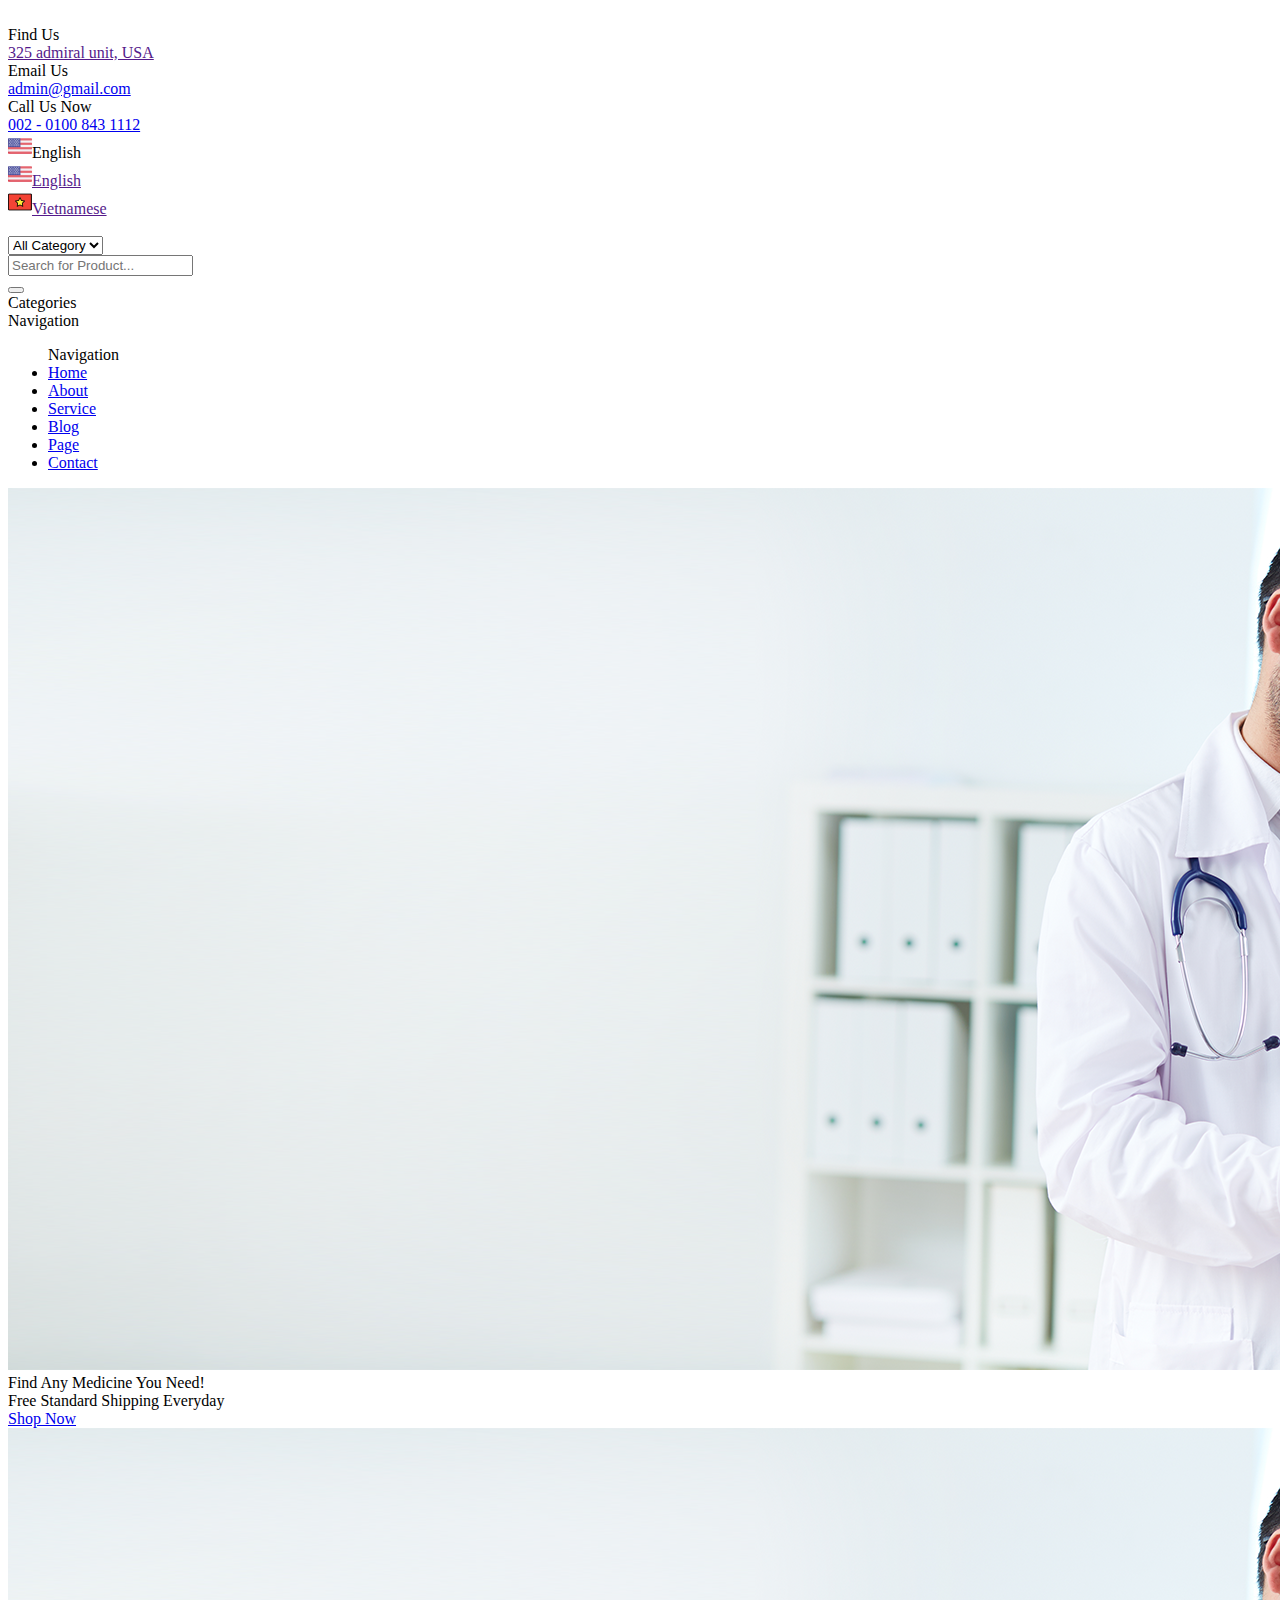
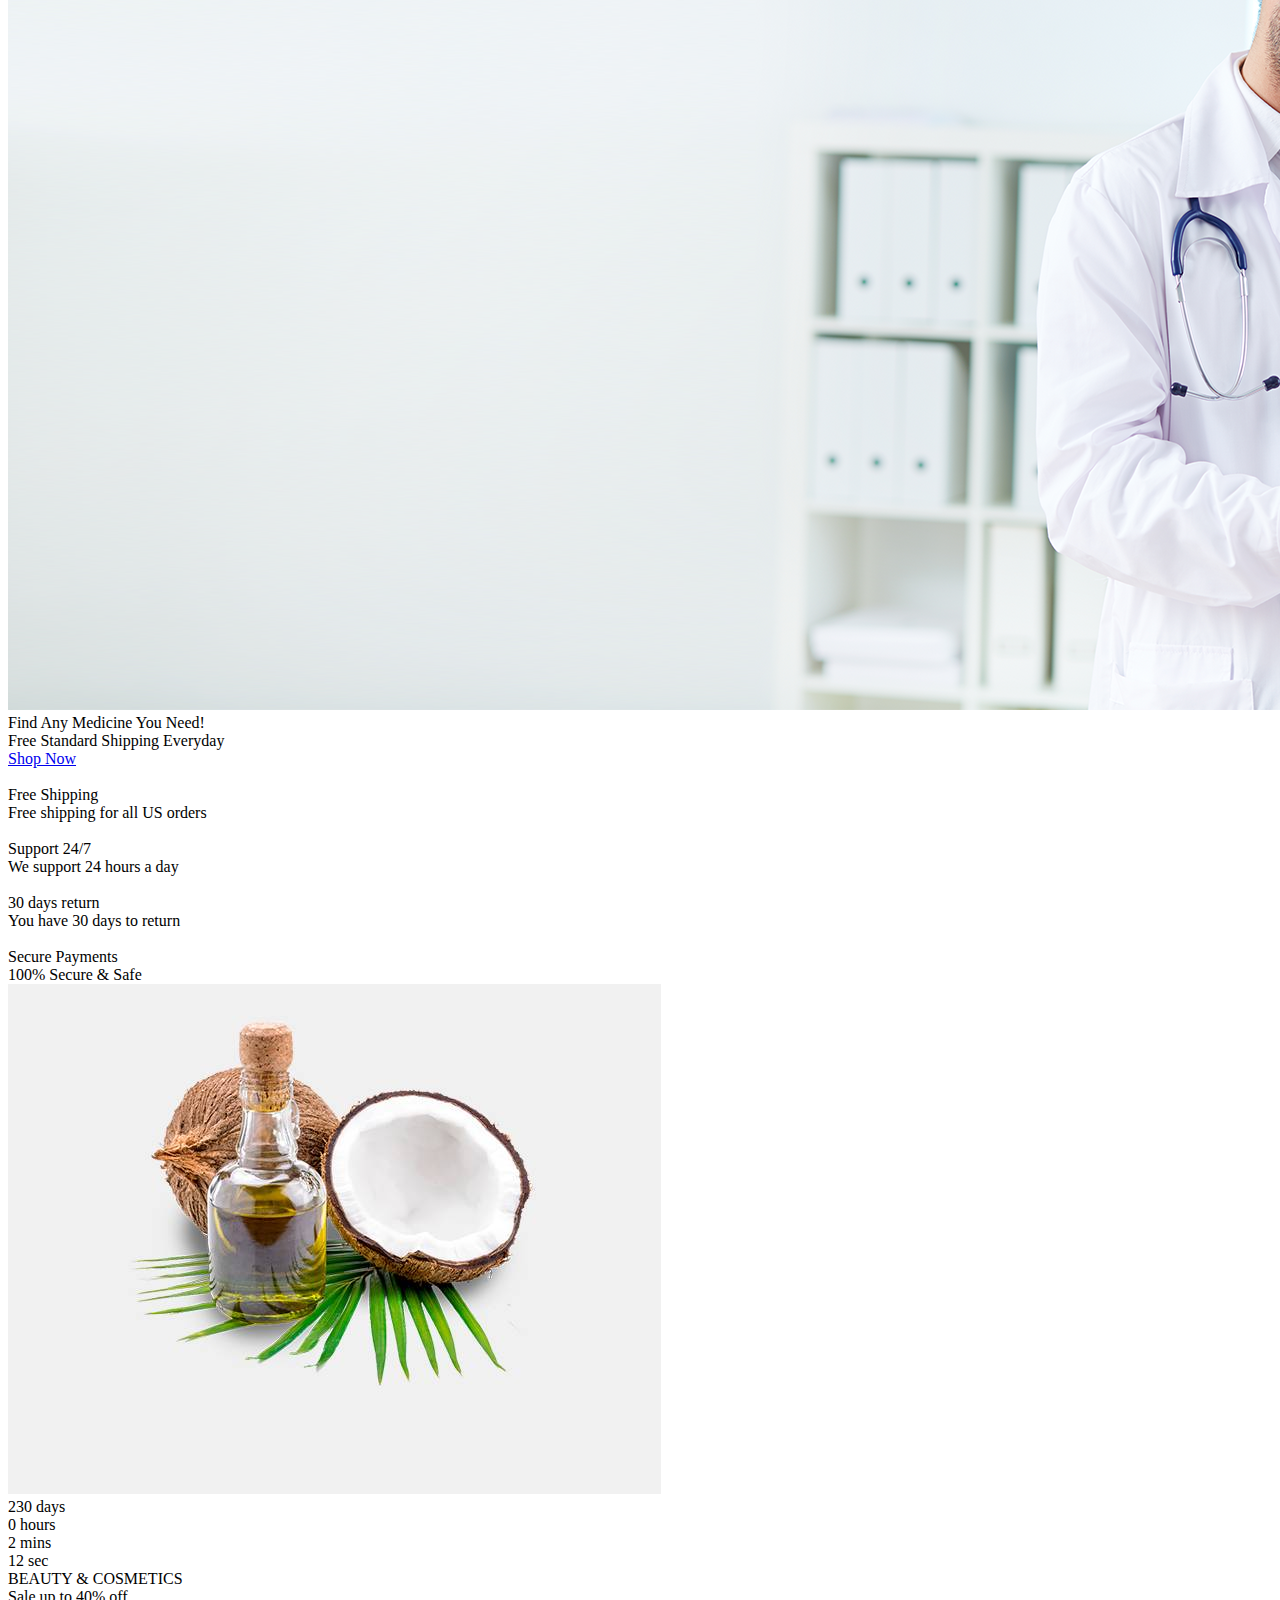
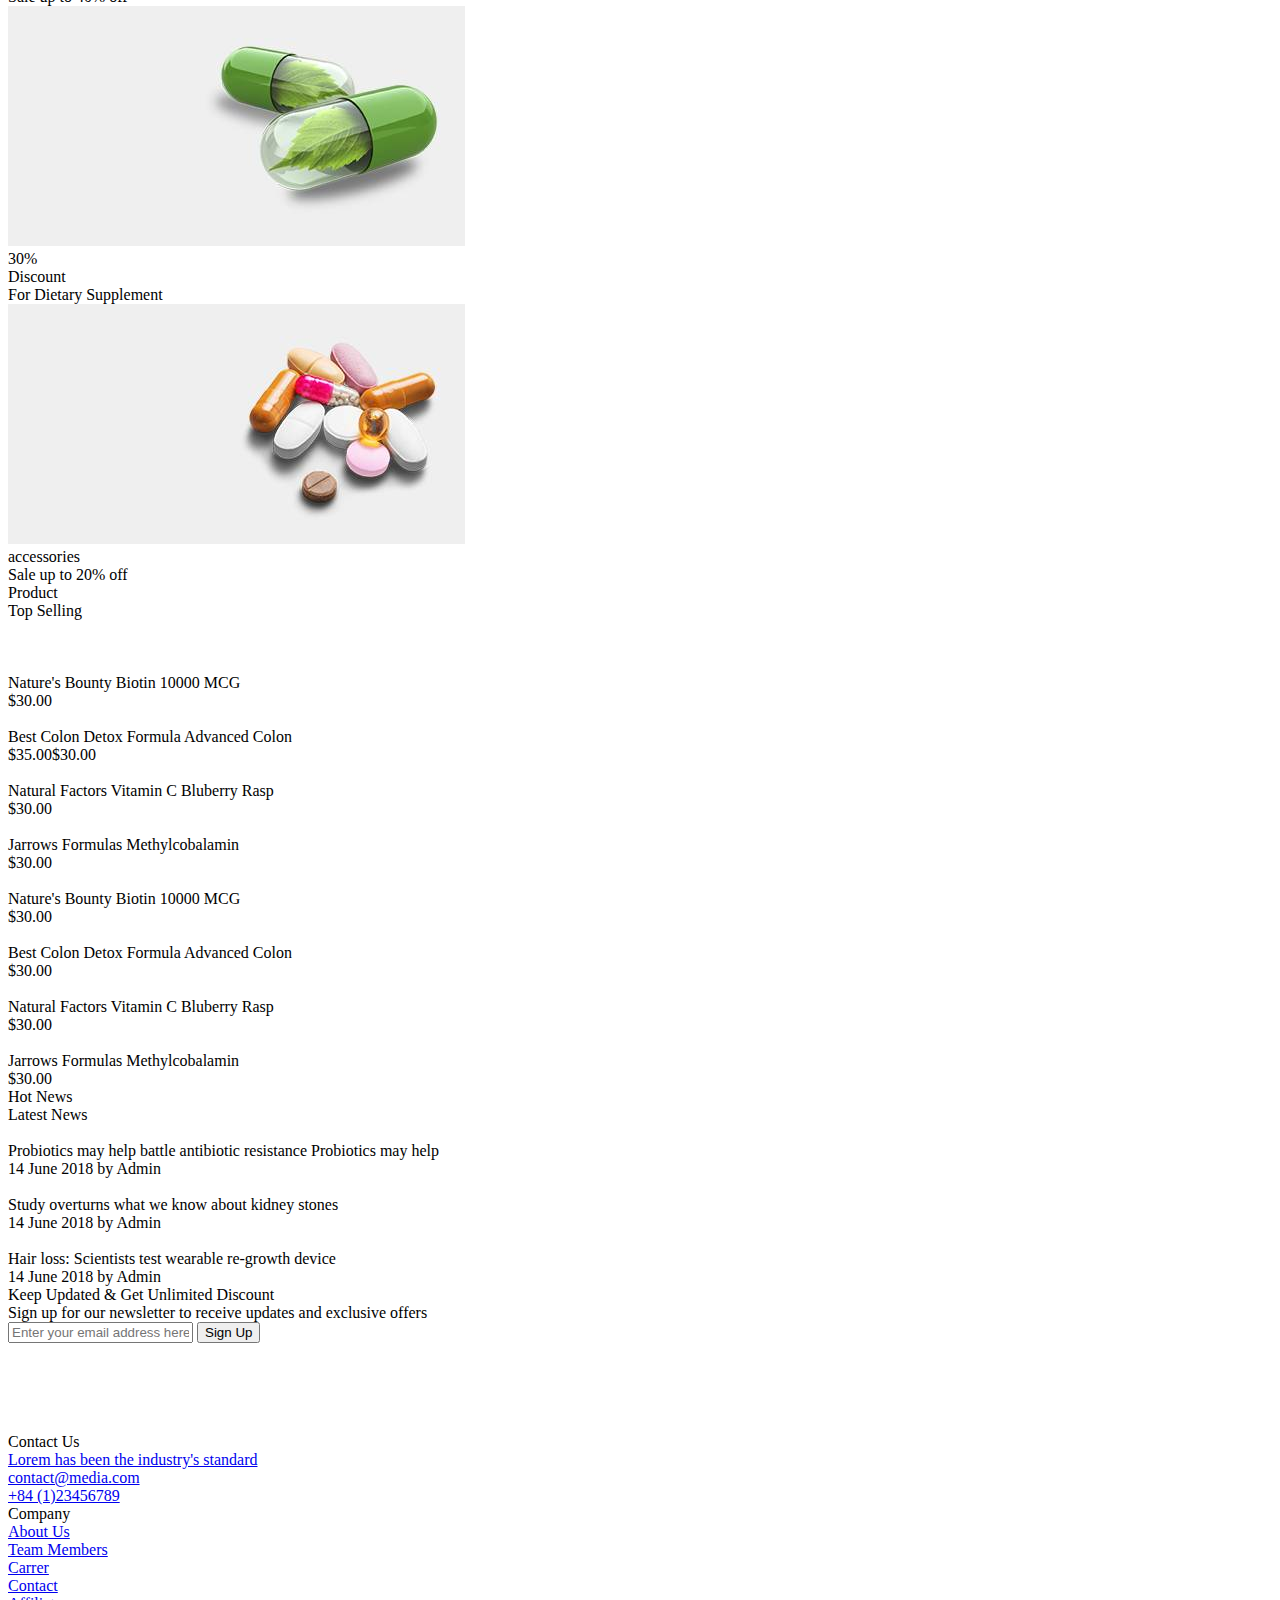
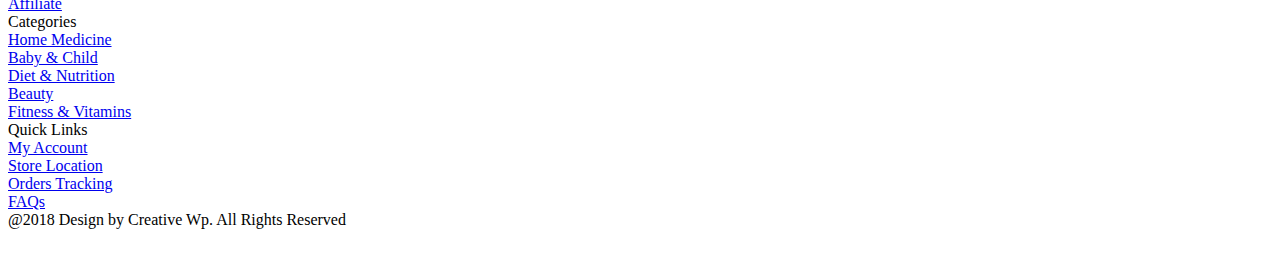
==== đề 2/index.html @ 0636efa0 "add file đề 2" ====
<!DOCTYPE html>
<html lang="en">
<head>
    <meta charset="UTF-8">
    <meta http-equiv="X-UA-Compatible" content="IE=edge">
    <meta name="viewport" content="width=device-width, initial-scale=1.0">
    <title>Đề 2</title>
    <!-- Link CSS -->
    <link rel="stylesheet" href="/css/fontawesome.min.css">
    <link rel="stylesheet" href="/css/slick.css">
    <link rel="stylesheet" href="/css/slick-theme.css">
    <link rel="stylesheet" href="/css/style.css">
    <!-- Link JS -->
    <script src="/js/jquery-3.6.0.min.js"></script>
    <script src="/js/slick.min.js"></script>
    <script src="/js/script.js"></script>
</head>
<body>
    <div class="cover">
        
    </div>
    <div class="wrapper">
        <!-- Header -->
        <header class="header">
            <!-- Logo Mobile -->
            <section class="logo-mobile"><img src="/img/logo.png" alt=""></section>
            <!-- End Logo Mobile -->
            <!-- Header Top -->
            <div class="header-top">
                <div class="container">
                    <div class="header-top-inner">
                        <div class="web-info">
                            <!-- Web Info Button 1 -->
                            <div class="web-info-button">
                                <div class="info-icon"><i class="fa-solid fa-location-dot"></i></div>
                                <div class="info-content">
                                    <div class="title">Find Us</div>
                                    <div class="description"><a href="">325 admiral unit, USA</a></div>
                                </div>
                            </div>
                            <!-- End Web Info Button 1 -->
                            <!-- Web Info Button 2 -->
                            <div class="web-info-button">
                                <div class="info-icon"><i class="fa-solid fa-envelope"></i></div>
                                <div class="info-content">
                                    <div class="title">Email Us</div>
                                    <div class="description"><a href="mailto:admin@gmail.com">admin@gmail.com</a></div>
                                </div>
                            </div>
                            <!-- End Web Info Button 2 -->
                            <!-- Web Info Button 3 -->
                            <div class="web-info-button">
                                <div class="info-icon"><i class="fa-solid fa-phone"></i></div>
                                <div class="info-content">
                                    <div class="title">Call Us Now</div>
                                    <div class="description"><a href="tel:002 - 0100 843 1112">002 - 0100 843 1112</a></div>
                                </div>
                            </div>
                            <!-- End Web Info Button 3 -->
                        </div>
                        <div class="sl-language">
                            <div class="dropdown">
                                <div class="dropdown-btn"><img src="img/us.png" alt="">English</div>
                                <div class="dropdown-content">
                                    <div class="dropdown-option"><img src="img/us.png" alt=""><a href="">English</a></div>
                                    <div class="dropdown-option"><img src="img/vietnam.png" alt=""><a href="">Vietnamese</a></div>
                                </div>
                            </div>
                        </div>
                    </div>
                </div>
            </div>
            <!-- End Header Top -->
            <!-- Header Bottom -->
             <div class="header-bottom">
                <div class="container">
                    <div class="header-bottom-inner">
                        <div class="logo">
                            <img src="/img/logo.png" alt="">
                        </div>
                        <div class="form-control">
                            <div class="search">
                                <form action="" method="post">
                                    <div class="search-s1">
                                        <select name="" id="">
                                            <option value="1">All Category</option>
                                        </select>
                                    </div>
                                    <div class="search-input">
                                        <input type="text" name="" id="" placeholder="Search for Product...">
                                    </div>
                                    <div class="search-button">
                                        <button type="submit"><i class="fas fa-search"></i></button>
                                    </div>
                                </form>
                            </div>
                            <div class="control-item setting"><i class="fas fa-cog"></i></div>
                            <div class="control-item cart" data="2"><i class="fas fa-shopping-bag"></i></div>
                        </div>
                    </div>
                </div>
            </div>
            <!-- End Header Bottom -->
        </header>
        <!-- End Header -->
        <!-- Menu -->
        <div class="menu-bar" id="menu">
            <div class="container">
                <div class="menu-bar-inner">
                    <div class="menu-category"><i class="fas fa-bars"></i>Categories</div>
                    <!-- Navigation -->
                    <nav>
                        <div class="nav-icon">Navigation<i class="fas fa-bars"></i></div>
                        <ul class="navbar">
                            <div class="nav-title">Navigation</div>
                            <li class="nav-item"><a href="#">Home</a></li>
                            <li class="nav-item"><a href="#">About</a></li>
                            <li class="nav-item"><a href="#">Service</a></li>
                            <li class="nav-item"><a href="#">Blog</a></li>
                            <li class="nav-item"><a href="#">Page</a></li>
                            <li class="nav-item"><a href="#">Contact</a></li>
                        </ul>
                    </nav>
                    <!-- End Navigation -->
                </div>
            </div>
        </div>
        <!-- End Menu -->
        <!-- Main Content -->
        <div class="main-content">
            <!-- Slider -->
            <div class="slider">
                <!-- Slider 1 -->
                <div class="slider-item">
                    <img src="img/slider 1.jpeg" alt="">
                    <div class="slider-content container">
                        <div class="row">
                            <div class="slider-content-inner">
                                <div class="slide-title active">Find Any <span>Medicine</span> You Need!</div>
                                <div class="slide-summary active">Free Standard Shipping Everyday</div>
                                <a href="#" class="slide-btn active">Shop Now</a>
                            </div>
                        </div>
                    </div>
                </div>
                <!-- End Slider 1 -->
                <!-- Slider 2 -->
                <div class="slider-item">
                    <img src="img/slider 1.jpeg" alt="">
                    <div class="slider-content container">
                        <div class="row">
                            <div class="slider-content-inner">
                                <div class="slide-title">Find Any <span>Medicine</span> You Need!</div>
                                <div class="slide-summary">Free Standard Shipping Everyday</div>
                                <a href="#" class="slide-btn">Shop Now</a>
                            </div>
                        </div>
                    </div>
                </div>
                <!-- End Slider 2 -->
            </div>
            <!-- End Slider -->
            <!-- Breadcrumbs -->
            <div class="breadcrumbs">

            </div>
            <!-- End Breadcrumbs -->
            <div class="columns">
                <!-- Left Sidebar -->
                <aside class="left-sidebar">

                </aside>
                <!-- End Left Sidebar -->
                <!-- Page Main -->
                <div class="page-main">
                    <!-- Strength -->
                    <div class="strength">
                        <div class="container">
                            <div class="row">
                                <!-- item 1 -->
                                <div class="strength-item">
                                    <div class="item-icon">
                                        <img src="/img/shopping-cart.png" alt="">
                                    </div>
                                    <div class="item-content">
                                        <div class="title">Free Shipping</div>
                                        <div class="detail">Free shipping for all US orders</div>
                                    </div>
                                </div>
                                <!-- End item 1 -->
                                <!-- item 2 -->
                                <div class="strength-item">
                                    <div class="item-icon">
                                        <img src="/img/headphones.png" alt="">
                                    </div>
                                    <div class="item-content">
                                        <div class="title">Support 24/7</div>
                                        <div class="detail">We support 24 hours a day</div>
                                    </div>
                                </div>
                                <!-- End item 2 -->
                                <!-- item 3 -->
                                <div class="strength-item">
                                    <div class="item-icon">
                                        <img src="/img/box.png" alt="">
                                    </div>
                                    <div class="item-content">
                                        <div class="title">30 days return</div>
                                        <div class="detail">You have 30 days to return</div>
                                    </div>
                                </div>
                                <!-- End item 3 -->
                                <!-- item 4 -->
                                <div class="strength-item">
                                    <div class="item-icon">
                                        <img src="/img/credit-card.png" alt="">
                                    </div>
                                    <div class="item-content">
                                        <div class="title">Secure Payments</div>
                                        <div class="detail">100% Secure & Safe</div>
                                    </div>
                                </div>
                                <!-- End item 4 -->
                            </div>
                        </div>
                    </div>
                    <!-- End Strength -->
                    <!-- Banner -->
                    <div class="banner">
                        <div class="container">
                            <div class="row">
                                <div class="banner-left">
                                    <div class="banner-inner">
                                        <img src="img/banner.jpg" alt="">
                                        <div class="banner-left-detail">
                                            <div class="banner-countdown">
                                                <div class="times days"><span>230 </span> days</div>
                                                <div class="times hours"><span>0 </span> hours</div>
                                                <div class="times mins"><span>2 </span> mins</div>
                                                <div class="times secs"><span>12 </span> sec</div>
                                            </div>
                                            <div class="banner-left-content">
                                                <div class="title">BEAUTY & COSMETICS</div>
                                                <div class="summary">Sale up to <span>40%</span> off</div>
                                            </div>
                                        </div>
                                    </div>
                                </div>
                                <div class="banner-right">
                                    <div class="banner-col">
                                        <!-- Banner right 1 -->
                                        <div class="banner-right-item">
                                            <div class="banner-right-item-inner">
                                                <img src="img/banner-top.jpg" alt="">
                                                <div class="banner-right-content content-top">
                                                    <div class="sale-number"><span>30%</span></div>
                                                    <div class="title special">Discount</div>
                                                    <div class="summary">For Dietary Supplement</div>
                                                </div>
                                            </div>
                                        </div>
                                        <!-- End Banner right 1 -->
                                        <!-- Banner right 2 -->
                                        <div class="banner-right-item">
                                            <div class="banner-right-item-inner">
                                                <img src="img/banner-bottom.jpg" alt="">
                                                <div class="banner-right-content content-bottom">
                                                    <div class="title">accessories</div>
                                                    <div class="summary">Sale up to <span>20%</span> off</div>
                                                </div>
                                            </div>
                                        </div>
                                        <!-- End Banner right 1 -->
                                    </div>
                                </div>
                            </div>
                        </div>
                    </div>
                    <!-- End Banner -->
                    <!-- Top Selling -->
                    <div class="top-selling">
                        <div class="container">
                            <!-- Top Selling Header -->
                            <div class="top-selling-header">
                                <!-- Top Selling Text -->
                                <div class="top-selling-header-left">
                                    <div class="top-selling-header-under">Product</div>
                                    <div class="top-selling-header-over">Top Selling</div>
                                </div>
                                <!-- End Top Selling Text -->
                                <!-- Prev/Next Arrows -->
                                <div class="top-selling-header-right">
                                    <div class="arrows left">
                                        <img src="/img/left-arrow.png" alt="">
                                    </div>
                                    <div class="arrows right">
                                        <img src="/img/right-arrow.png" alt="">
                                    </div>
                                </div>
                                <!-- End Prev/Next Arrows -->
                            </div>
                            <!-- End Top Selling Header -->
                            <!-- Top Selling Items -->
                            <div class="row">
                                <div class="top-selling-item">
                                    <img src="/img/product.jpg" alt="">
                                    <div class="top-selling-item-content">
                                        Nature's Bounty Biotin 10000 MCG
                                    </div>
                                    <div class="top-selling-item-price">
                                        $30.00
                                    </div>
                                </div>
                                <div class="top-selling-item">
                                    <img src="/img/product.jpg" alt="">
                                    <div class="top-selling-item-content">
                                        Best Colon Detox Formula Advanced Colon
                                    </div>
                                    <div class="top-selling-item-price">
                                        <span>$35.00</span>$30.00
                                    </div>
                                </div>
                                <div class="top-selling-item">
                                    <img src="/img/product.jpg" alt="">
                                    <div class="top-selling-item-content">
                                        Natural Factors Vitamin C Bluberry Rasp
                                    </div>
                                    <div class="top-selling-item-price">
                                        $30.00
                                    </div>
                                </div>
                                <div class="top-selling-item">
                                    <img src="/img/product.jpg" alt="">
                                    <div class="top-selling-item-content">
                                        Jarrows Formulas Methylcobalamin
                                    </div>
                                    <div class="top-selling-item-price">
                                        $30.00
                                    </div>
                                </div>
                                <div class="top-selling-item">
                                    <img src="/img/product.jpg" alt="">
                                    <div class="top-selling-item-content">
                                        Nature's Bounty Biotin 10000 MCG
                                    </div>
                                    <div class="top-selling-item-price">
                                        $30.00
                                    </div>
                                </div>
                                <div class="top-selling-item">
                                    <img src="/img/product.jpg" alt="">
                                    <div class="top-selling-item-content">
                                        Best Colon Detox Formula Advanced Colon
                                    </div>
                                    <div class="top-selling-item-price">
                                        $30.00
                                    </div>
                                </div>
                                <div class="top-selling-item">
                                    <img src="/img/product.jpg" alt="">
                                    <div class="top-selling-item-content">
                                        Natural Factors Vitamin C Bluberry Rasp
                                    </div>
                                    <div class="top-selling-item-price">
                                        $30.00
                                    </div>
                                </div>
                                <div class="top-selling-item">
                                    <img src="/img/product.jpg" alt="">
                                    <div class="top-selling-item-content">
                                        Jarrows Formulas Methylcobalamin
                                    </div>
                                    <div class="top-selling-item-price">
                                        $30.00
                                    </div>
                                </div>
                            </div>
                            <!-- End Top Selling Items -->
                        </div>
                    </div>
                    <!-- End Top Selling -->
                    <!-- News -->
                    <div class="news">
                        <div class="news-inner">
                            <div class="container">
                                <!-- <div class="news-inner-text"> -->
                                    <div class="news-content">
                                        <div class="news-content-under">Hot News</div>
                                        <div class="news-content-over">Latest News</div>
                                    </div>
                                    <div class="row">
                                        <div class="news-item">
                                            <img src="/img/news 1.png" alt="">
                                            <div class="news-item-content">
                                                Probiotics may help battle antibiotic resistance Probiotics may help
                                            </div>
                                            <div class="news-item-time">
                                                14 June 2018 by <span>Admin</span>
                                            </div>
                                        </div>
                                        <div class="news-item">
                                            <img src="/img/news 2.png" alt="">
                                            <div class="news-item-content">
                                                Study overturns what we know about kidney stones
                                            </div>
                                            <div class="news-item-time">
                                                14 June 2018 by <span>Admin</span>
                                            </div>
                                        </div>
                                        <div class="news-item">
                                            <img src="/img/news 3.png" alt="">
                                            <div class="news-item-content">
                                                Hair loss: Scientists test wearable re-growth device
                                            </div>
                                            <div class="news-item-time">
                                                14 June 2018 by <span>Admin</span>
                                            </div>
                                        </div>
                                    </div>
                                <!-- </div> -->
                            </div>
                        </div>
                    </div>
                    <!-- End News -->
                    <!-- Newsletter -->
                    <div class="newsletter">
                        <div class="container">
                            <div class="newsletter-inner">
                                <div class="newsletter-text">
                                    <div class="newsletter-text-first">Keep Updated & Get Unlimited Discount</div>
                                    <div class="newsletter-text-second">Sign up for our newsletter to receive updates and exclusive offers</div>
                                </div>
                                <div class="newsletter-email">
                                    <form method="post" class="newsletter-form">
                                        <input type="text" placeholder="Enter your email address here">
                                        <button type="submit">Sign Up</button>
                                    </form>                                
                                </div>
                            </div>
                        </div>
                    </div>
                    <!-- End Newsletter -->
                    <!-- Branding -->
                    <div class="branding">
                        <div class="container">
                            <div class="row">
                                <div class="branding-item"><img src="/img/branding 1.png" alt=""></div>
                                <div class="branding-item"><img src="/img/branding 2.png" alt=""></div>
                                <div class="branding-item"><img src="/img/branding 3.png" alt=""></div>
                                <div class="branding-item"><img src="/img/branding 4.png" alt=""></div>
                                <div class="branding-item"><img src="/img/branding 5.png" alt=""></div>
                            </div>
                        </div>
                    </div>
                    <!-- End Branding -->
                </div>
                <!-- End Page Main -->
                <aside class="right-sidebar">

                </aside>
            </div>
        </div>
        <!-- End Main Content -->
        <!-- Footer -->
        <footer class="footer">
            <div class="footer-upper">
                <div class="container">
                    <div class="row">
                        <div class="footer-item contact-us">
                            <div class="footer-header">Contact Us</div>
                            <div class="footer-list">
                                <div class="footer-list-item">
                                    <div class="footer-list-item-icon"><i class="fa-solid fa-location-dot"></i></div>
                                    <div class="footer-list-item-content"><a href="#">Lorem has been the industry's standard</a></div>
                                </div>
                                <div class="footer-list-item">
                                    <div class="footer-list-item-icon"><i class="fa-solid fa-envelope"></i></i></div>
                                    <div class="footer-list-item-content"><a href="mailto:contact@media.com">contact@media.com</a></div>
                                </div>
                                <div class="footer-list-item">
                                    <div class="footer-list-item-icon"><i class="fa-solid fa-mobile-screen"></i></div>
                                    <div class="footer-list-item-content"><a href="tel:+84(1)23456789">+84 (1)23456789</a></div>
                                </div>
                                <div class="footer-list-item social-media">
                                    <div class="footer-list-item-icon"><i class="fa-brands fa-facebook-f"></i></i></div>
                                    <div class="footer-list-item-icon"><i class="fa-brands fa-twitter"></i></div>
                                    <div class="footer-list-item-icon"><i class="fa-brands fa-instagram"></i></div>
                                    <div class="footer-list-item-icon"><i class="fa-brands fa-linkedin"></i></div>
                                </div>
                            </div>
                        </div>
                        <div class="footer-item company">
                            <div class="footer-header">Company</div>
                            <div class="footer-list">
                                <div class="footer-list-item"><a href="#">About Us</a></div>
                                <div class="footer-list-item"><a href="#">Team Members</a></div>
                                <div class="footer-list-item"><a href="#">Carrer</a></div>
                                <div class="footer-list-item"><a href="#">Contact</a></div>
                                <div class="footer-list-item"><a href="#">Affiliate</a></div>
                            </div>
                        </div>
                        <div class="footer-item categories">
                            <div class="footer-header">Categories</div>
                            <div class="footer-list">
                                <div class="footer-list-item"><a href="#">Home Medicine</a></div>
                                <div class="footer-list-item"><a href="#">Baby & Child</a></div>
                                <div class="footer-list-item"><a href="#">Diet & Nutrition</a></div>
                                <div class="footer-list-item"><a href="#">Beauty</a></div>
                                <div class="footer-list-item"><a href="#">Fitness & Vitamins</a></div>
                            </div>
                        </div>
                        <div class="footer-item quick-links">
                            <div class="footer-header">Quick Links</div>
                            <div class="footer-list">
                                <div class="footer-list-item"><a href="#">My Account</a></div>
                                <div class="footer-list-item"><a href="#">Store Location</a></div>
                                <div class="footer-list-item"><a href="#">Orders Tracking</a></div>
                                <div class="footer-list-item"><a href="#">FAQs</a></div>
                            </div>
                        </div>
                    </div>
                </div>
            </div>
            <div class="footer-under">
                <div class="container">
                    <div class="row">
                        <div class="designer">@2018 Design by <span>Creative Wp</span>. All Rights Reserved</div>
                        <div class="payments">
                            <img src="/img/american-express.png" alt="">
                            <img src="/img/maestro.png" alt="">
                            <img src="/img/paypal.png" alt="">
                            <img src="/img/visa.png" alt="">
                            <img src="/img/symbols.png" alt="">
                        </div>
                    </div>
                </div>
            </div>
        </footer>
        <!-- End Footer -->
    </div>
    <script>
        //width màn hình từ 769 đổ xuống xoá nút prev vs next
        $('.slider').slick({
            dots: false,
            responsive: [
            {
            breakpoint: 769,
            settings: {
                infinite: true,
                arrows: false,
            }
            }
        ]
        });
        // mỗi lần chuyển slide thì vị trí của title,summary,btn 
        // đang từ vị trí sai chuyển động dần về vị trí đúng
        $('.slider').on('afterChange', function () {
            $('.slider-item').each(function (index, element) {
                // element == this
                if($(this).hasClass('slick-active')){
                    $(this).find('.slide-title').addClass('active');
                    $(this).find('.slide-summary').addClass('active');
                    $(this).find('.slide-btn').addClass('active');
                } else {
                    $(this).find('.slide-title').removeClass('active');
                    $(this).find('.slide-summary').removeClass('active');
                    $(this).find('.slide-btn').removeClass('active');
                }
            });
        }); 
    </script>
</body>
</html>
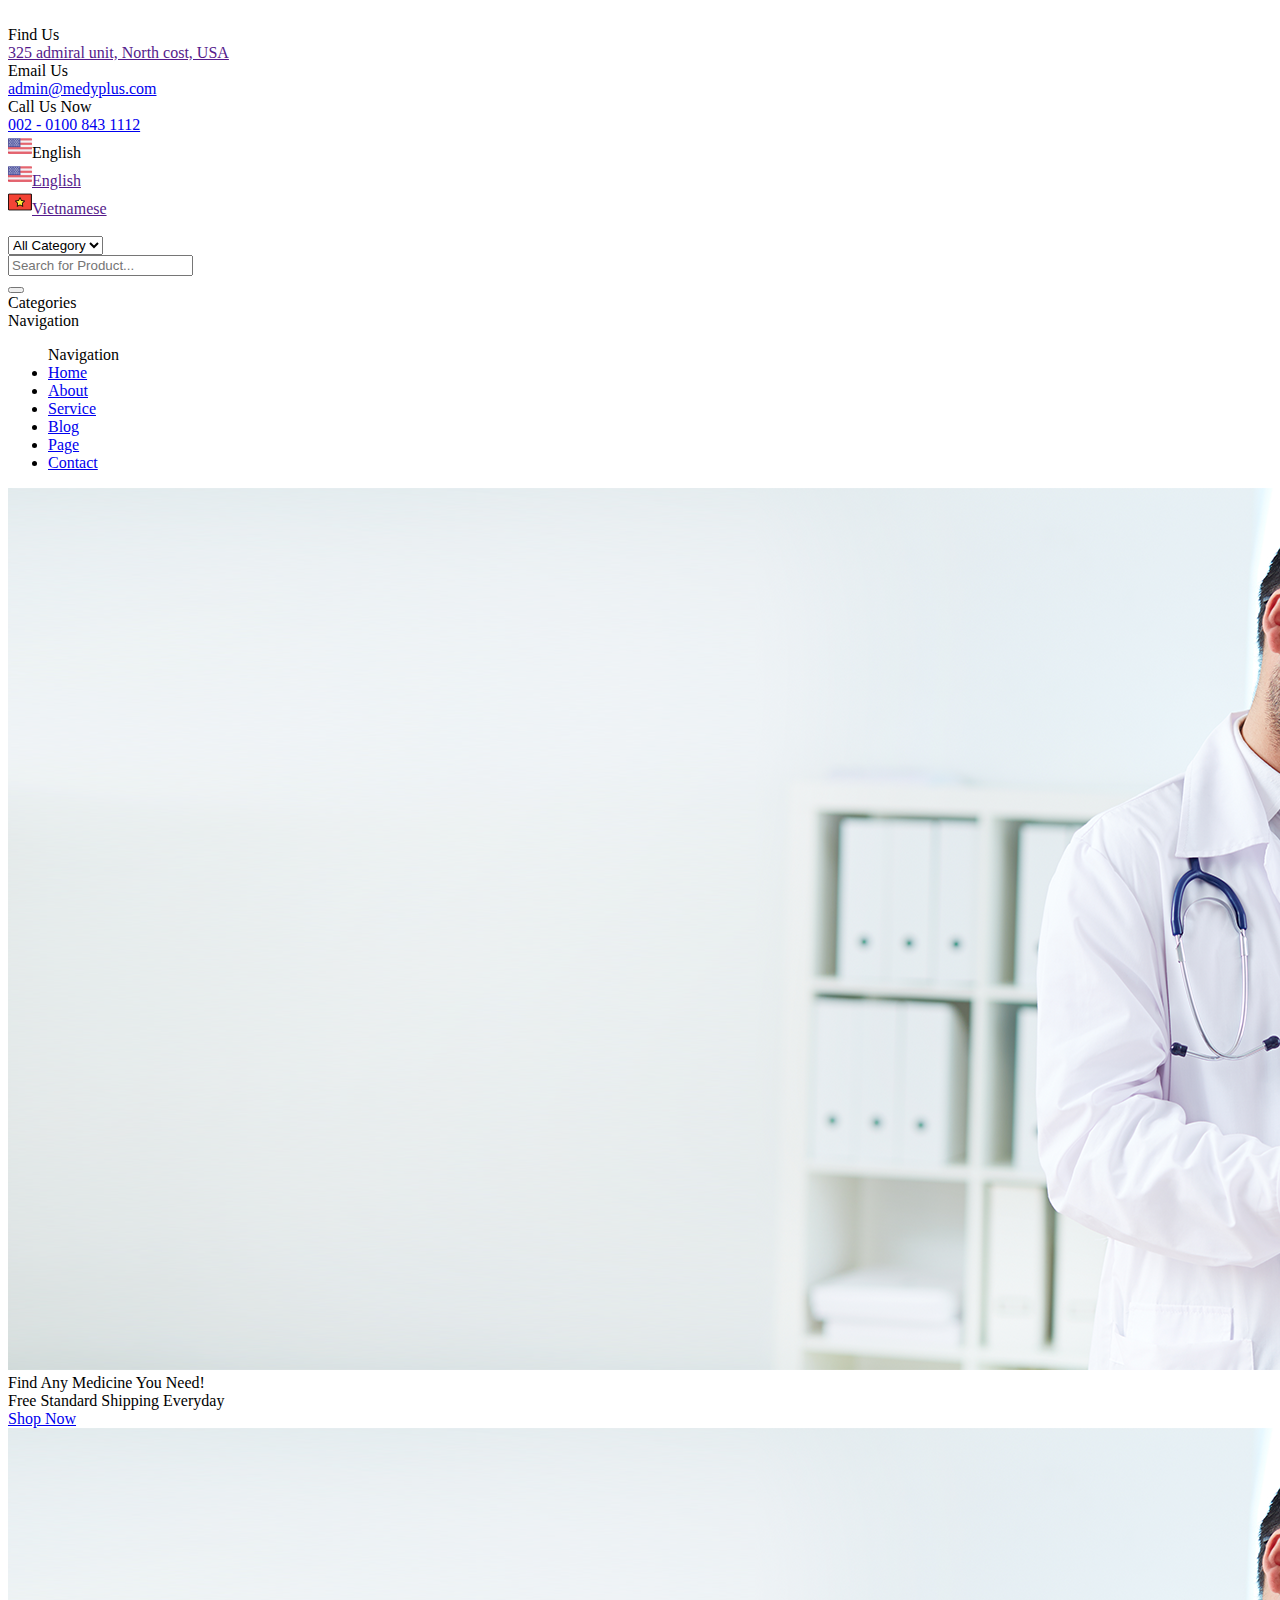
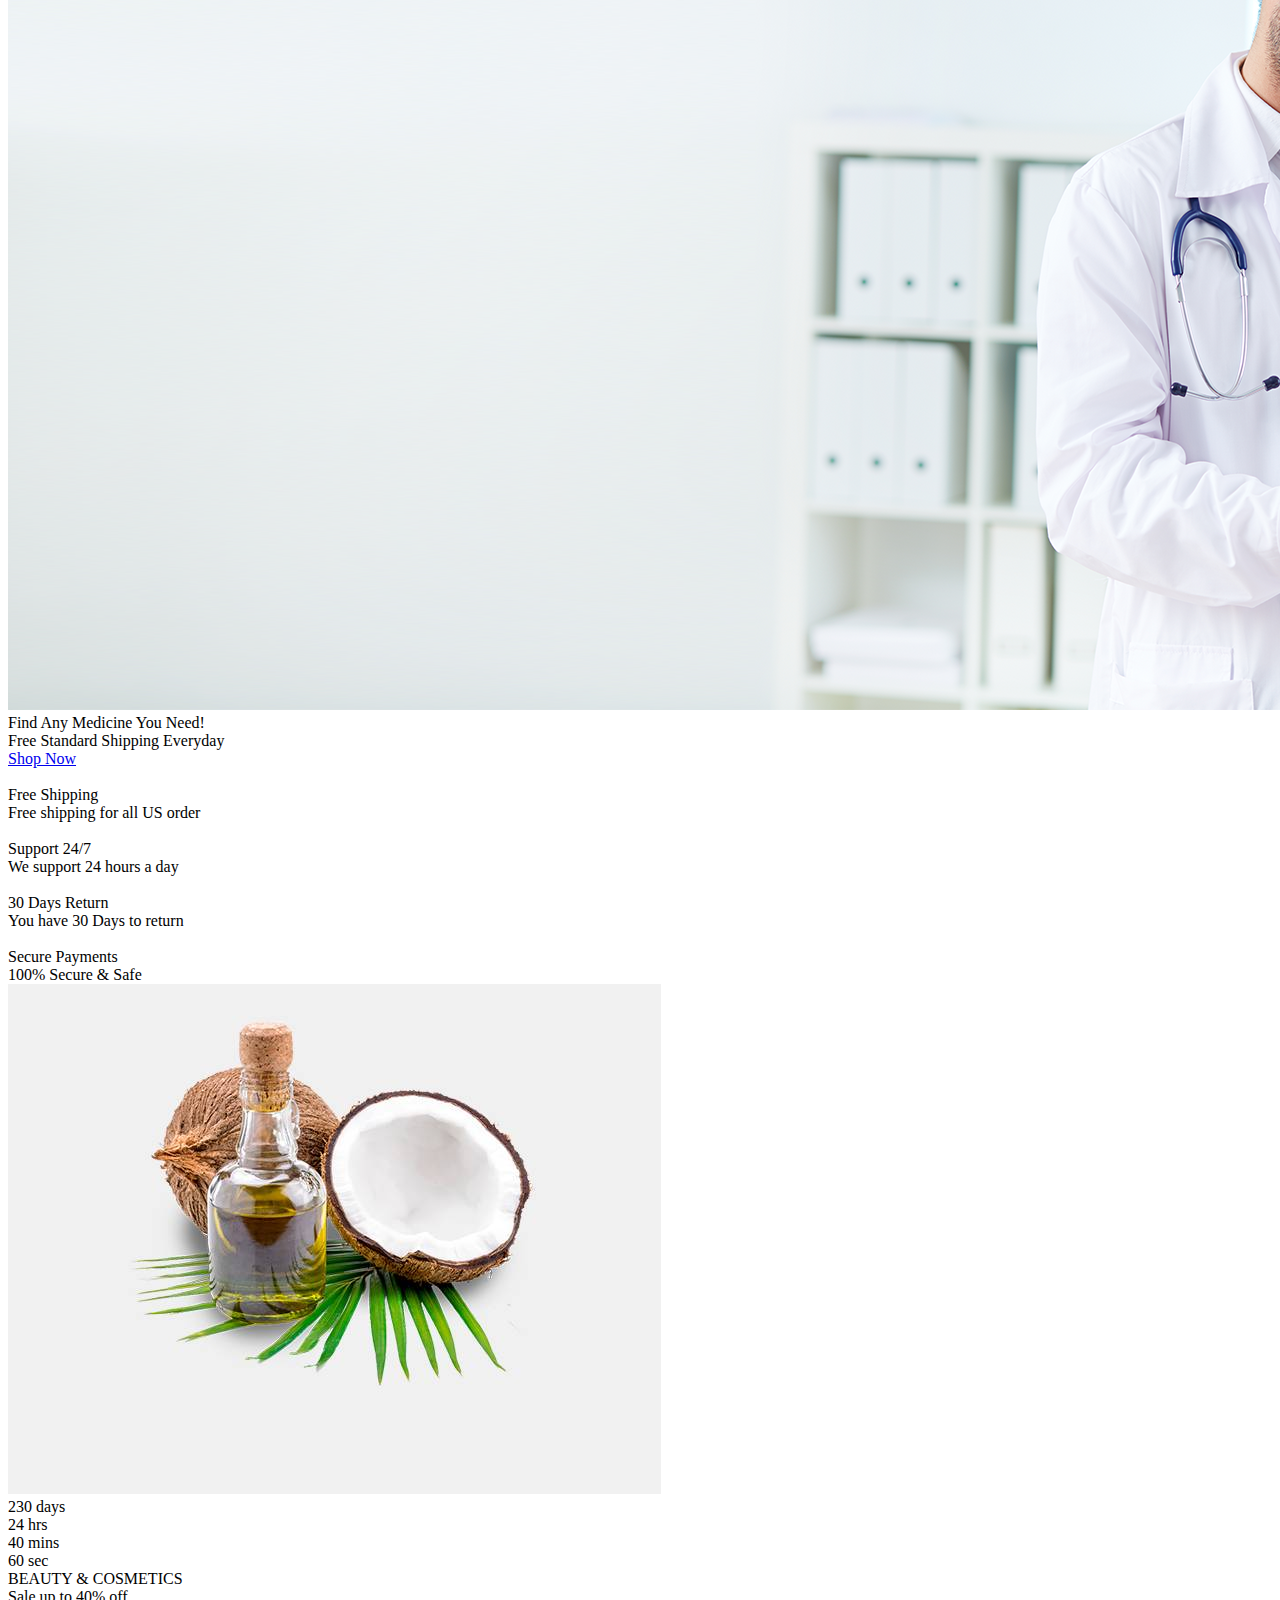
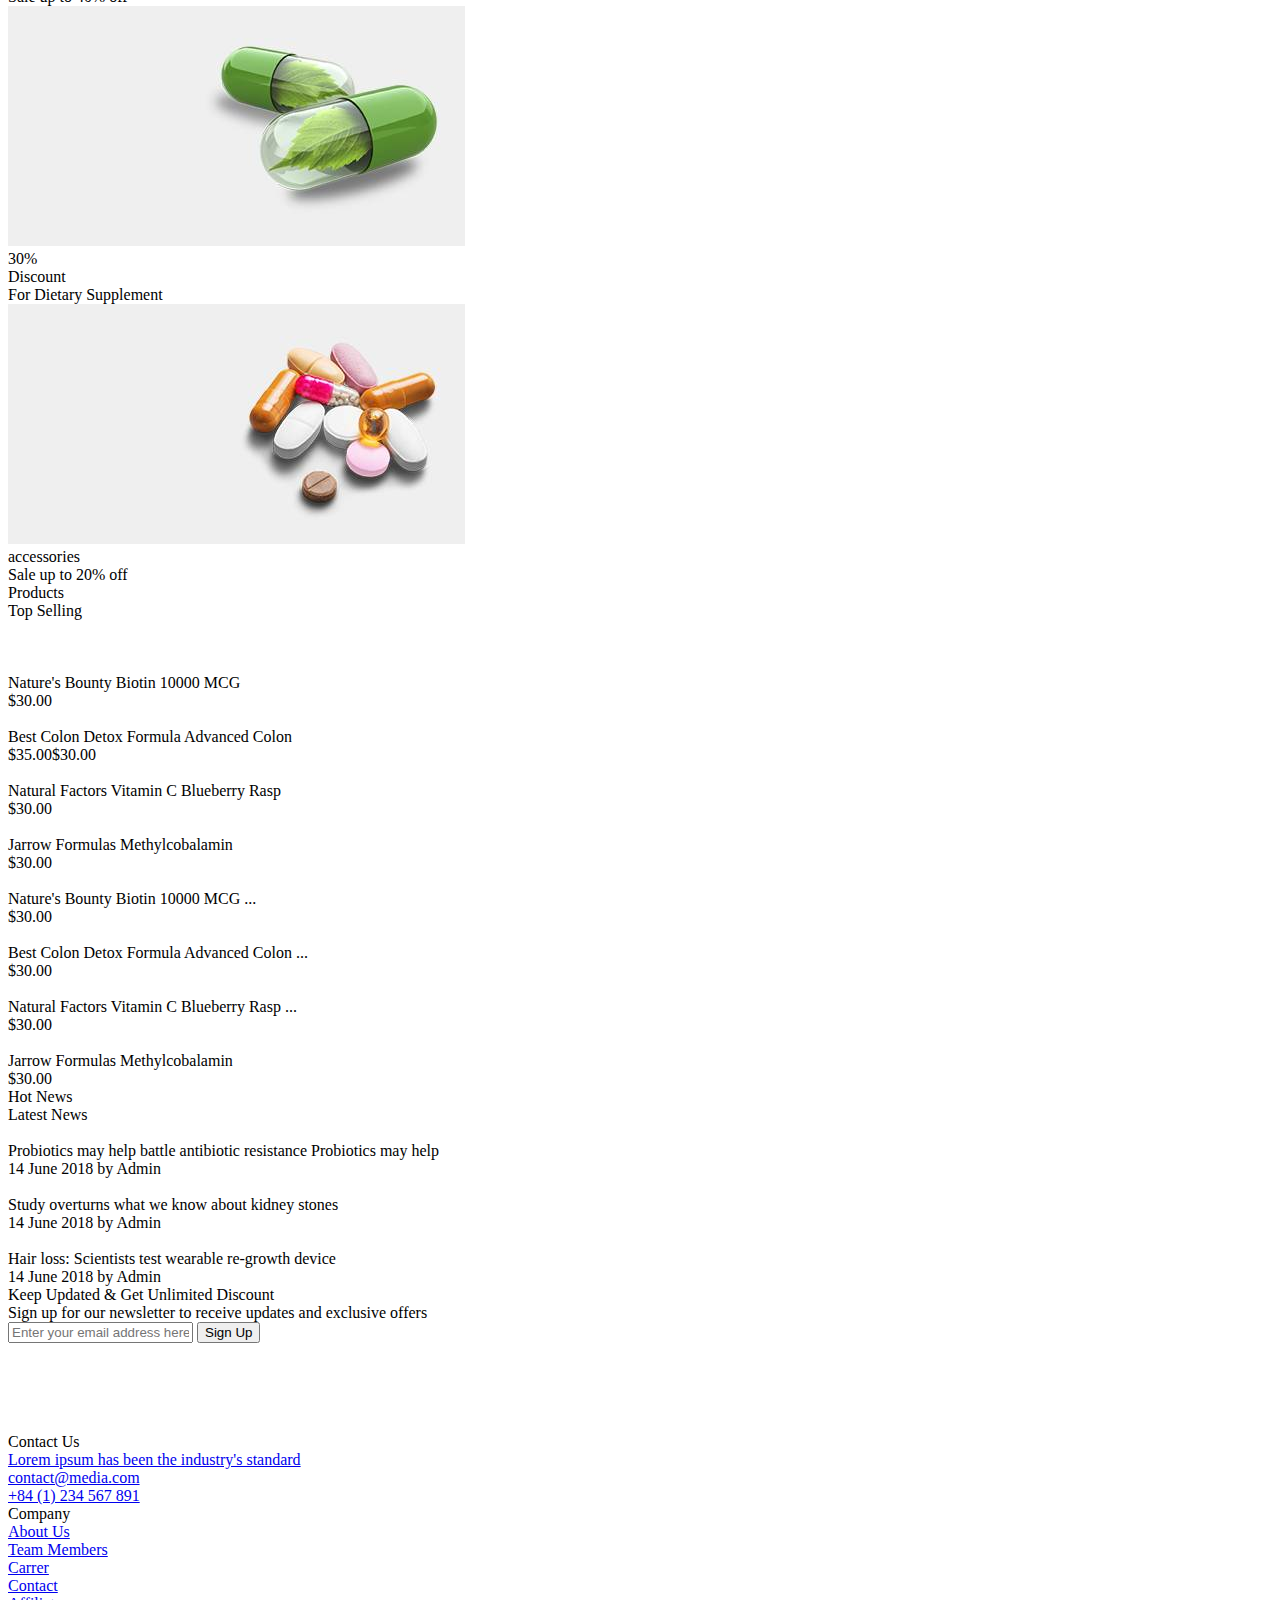
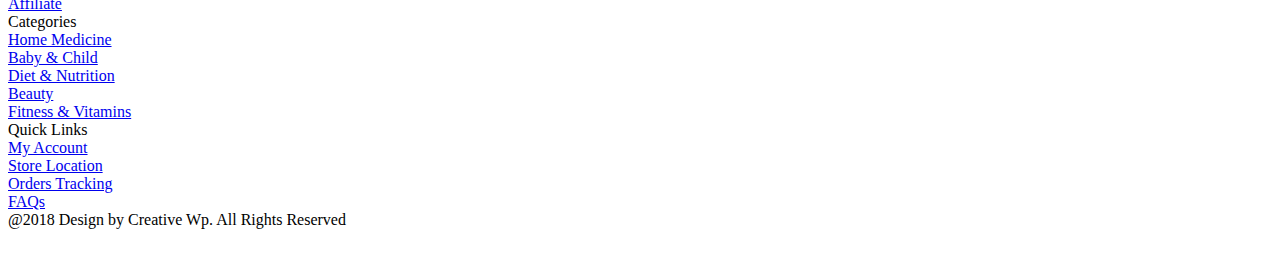
==== commit 3e7997a8: "update đề 2" ====
--- a/đề 2/index.html
+++ b/đề 2/index.html
@@ -35,7 +35,7 @@
                                 <div class="info-icon"><i class="fa-solid fa-location-dot"></i></div>
                                 <div class="info-content">
                                     <div class="title">Find Us</div>
-                                    <div class="description"><a href="">325 admiral unit, USA</a></div>
+                                    <div class="description"><a href="">325 admiral unit, North cost, USA</a></div>
                                 </div>
                             </div>
                             <!-- End Web Info Button 1 -->
@@ -44,7 +44,7 @@
                                 <div class="info-icon"><i class="fa-solid fa-envelope"></i></div>
                                 <div class="info-content">
                                     <div class="title">Email Us</div>
-                                    <div class="description"><a href="mailto:admin@gmail.com">admin@gmail.com</a></div>
+                                    <div class="description"><a href="mailto:admin@gmail.com">admin@medyplus.com</a></div>
                                 </div>
                             </div>
                             <!-- End Web Info Button 2 -->
@@ -184,7 +184,7 @@
                                     </div>
                                     <div class="item-content">
                                         <div class="title">Free Shipping</div>
-                                        <div class="detail">Free shipping for all US orders</div>
+                                        <div class="detail">Free shipping for all US order</div>
                                     </div>
                                 </div>
                                 <!-- End item 1 -->
@@ -205,8 +205,8 @@
                                         <img src="/img/box.png" alt="">
                                     </div>
                                     <div class="item-content">
-                                        <div class="title">30 days return</div>
-                                        <div class="detail">You have 30 days to return</div>
+                                        <div class="title">30 Days Return</div>
+                                        <div class="detail">You have 30 Days to return</div>
                                     </div>
                                 </div>
                                 <!-- End item 3 -->
@@ -235,9 +235,9 @@
                                         <div class="banner-left-detail">
                                             <div class="banner-countdown">
                                                 <div class="times days"><span>230 </span> days</div>
-                                                <div class="times hours"><span>0 </span> hours</div>
-                                                <div class="times mins"><span>2 </span> mins</div>
-                                                <div class="times secs"><span>12 </span> sec</div>
+                                                <div class="times hours"><span>24 </span> hrs</div>
+                                                <div class="times mins"><span>40 </span> mins</div>
+                                                <div class="times secs"><span>60 </span> sec</div>
                                             </div>
                                             <div class="banner-left-content">
                                                 <div class="title">BEAUTY & COSMETICS</div>
@@ -284,7 +284,7 @@
                             <div class="top-selling-header">
                                 <!-- Top Selling Text -->
                                 <div class="top-selling-header-left">
-                                    <div class="top-selling-header-under">Product</div>
+                                    <div class="top-selling-header-under">Products</div>
                                     <div class="top-selling-header-over">Top Selling</div>
                                 </div>
                                 <!-- End Top Selling Text -->
@@ -294,7 +294,7 @@
                                         <img src="/img/left-arrow.png" alt="">
                                     </div>
                                     <div class="arrows right">
-                                        <img src="/img/right-arrow.png" alt="">
+                                        <img src="/img/next.png" alt="">
                                     </div>
                                 </div>
                                 <!-- End Prev/Next Arrows -->
@@ -323,52 +323,52 @@
                                 <div class="top-selling-item">
                                     <img src="/img/product.jpg" alt="">
                                     <div class="top-selling-item-content">
-                                        Natural Factors Vitamin C Bluberry Rasp
-                                    </div>
-                                    <div class="top-selling-item-price">
-                                        $30.00
-                                    </div>
-                                </div>
-                                <div class="top-selling-item">
-                                    <img src="/img/product.jpg" alt="">
-                                    <div class="top-selling-item-content">
-                                        Jarrows Formulas Methylcobalamin
-                                    </div>
-                                    <div class="top-selling-item-price">
-                                        $30.00
-                                    </div>
-                                </div>
-                                <div class="top-selling-item">
-                                    <img src="/img/product.jpg" alt="">
-                                    <div class="top-selling-item-content">
-                                        Nature's Bounty Biotin 10000 MCG
-                                    </div>
-                                    <div class="top-selling-item-price">
-                                        $30.00
-                                    </div>
-                                </div>
-                                <div class="top-selling-item">
-                                    <img src="/img/product.jpg" alt="">
-                                    <div class="top-selling-item-content">
-                                        Best Colon Detox Formula Advanced Colon
-                                    </div>
-                                    <div class="top-selling-item-price">
-                                        $30.00
-                                    </div>
-                                </div>
-                                <div class="top-selling-item">
-                                    <img src="/img/product.jpg" alt="">
-                                    <div class="top-selling-item-content">
-                                        Natural Factors Vitamin C Bluberry Rasp
-                                    </div>
-                                    <div class="top-selling-item-price">
-                                        $30.00
-                                    </div>
-                                </div>
-                                <div class="top-selling-item">
-                                    <img src="/img/product.jpg" alt="">
-                                    <div class="top-selling-item-content">
-                                        Jarrows Formulas Methylcobalamin
+                                        Natural Factors Vitamin C Blueberry Rasp
+                                    </div>
+                                    <div class="top-selling-item-price">
+                                        $30.00
+                                    </div>
+                                </div>
+                                <div class="top-selling-item">
+                                    <img src="/img/product.jpg" alt="">
+                                    <div class="top-selling-item-content">
+                                        Jarrow Formulas Methylcobalamin
+                                    </div>
+                                    <div class="top-selling-item-price">
+                                        $30.00
+                                    </div>
+                                </div>
+                                <div class="top-selling-item">
+                                    <img src="/img/product.jpg" alt="">
+                                    <div class="top-selling-item-content">
+                                        Nature's Bounty Biotin 10000 MCG ...
+                                    </div>
+                                    <div class="top-selling-item-price">
+                                        $30.00
+                                    </div>
+                                </div>
+                                <div class="top-selling-item">
+                                    <img src="/img/product.jpg" alt="">
+                                    <div class="top-selling-item-content">
+                                        Best Colon Detox Formula Advanced Colon ...
+                                    </div>
+                                    <div class="top-selling-item-price">
+                                        $30.00
+                                    </div>
+                                </div>
+                                <div class="top-selling-item">
+                                    <img src="/img/product.jpg" alt="">
+                                    <div class="top-selling-item-content">
+                                        Natural Factors Vitamin C Blueberry Rasp ...
+                                    </div>
+                                    <div class="top-selling-item-price">
+                                        $30.00
+                                    </div>
+                                </div>
+                                <div class="top-selling-item">
+                                    <img src="/img/product.jpg" alt="">
+                                    <div class="top-selling-item-content">
+                                        Jarrow Formulas Methylcobalamin
                                     </div>
                                     <div class="top-selling-item-price">
                                         $30.00
@@ -471,7 +471,7 @@
                             <div class="footer-list">
                                 <div class="footer-list-item">
                                     <div class="footer-list-item-icon"><i class="fa-solid fa-location-dot"></i></div>
-                                    <div class="footer-list-item-content"><a href="#">Lorem has been the industry's standard</a></div>
+                                    <div class="footer-list-item-content"><a href="#">Lorem ipsum has been the industry's standard</a></div>
                                 </div>
                                 <div class="footer-list-item">
                                     <div class="footer-list-item-icon"><i class="fa-solid fa-envelope"></i></i></div>
@@ -479,13 +479,13 @@
                                 </div>
                                 <div class="footer-list-item">
                                     <div class="footer-list-item-icon"><i class="fa-solid fa-mobile-screen"></i></div>
-                                    <div class="footer-list-item-content"><a href="tel:+84(1)23456789">+84 (1)23456789</a></div>
+                                    <div class="footer-list-item-content"><a href="tel:+84(1)23456789">+84 (1) 234 567 891</a></div>
                                 </div>
                                 <div class="footer-list-item social-media">
-                                    <div class="footer-list-item-icon"><i class="fa-brands fa-facebook-f"></i></i></div>
-                                    <div class="footer-list-item-icon"><i class="fa-brands fa-twitter"></i></div>
-                                    <div class="footer-list-item-icon"><i class="fa-brands fa-instagram"></i></div>
-                                    <div class="footer-list-item-icon"><i class="fa-brands fa-linkedin"></i></div>
+                                    <div class="footer-list-item-icon"><a href="#"><i class="fa-brands fa-facebook-f"></i></a></div>
+                                    <div class="footer-list-item-icon"><a href="#"><i class="fa-brands fa-twitter"></i></a></div>
+                                    <div class="footer-list-item-icon"><a href="#"><i class="fa-brands fa-instagram"></i></a></div>
+                                    <div class="footer-list-item-icon"><a href="#"><i class="fa-brands fa-linkedin"></i></a></div>
                                 </div>
                             </div>
                         </div>
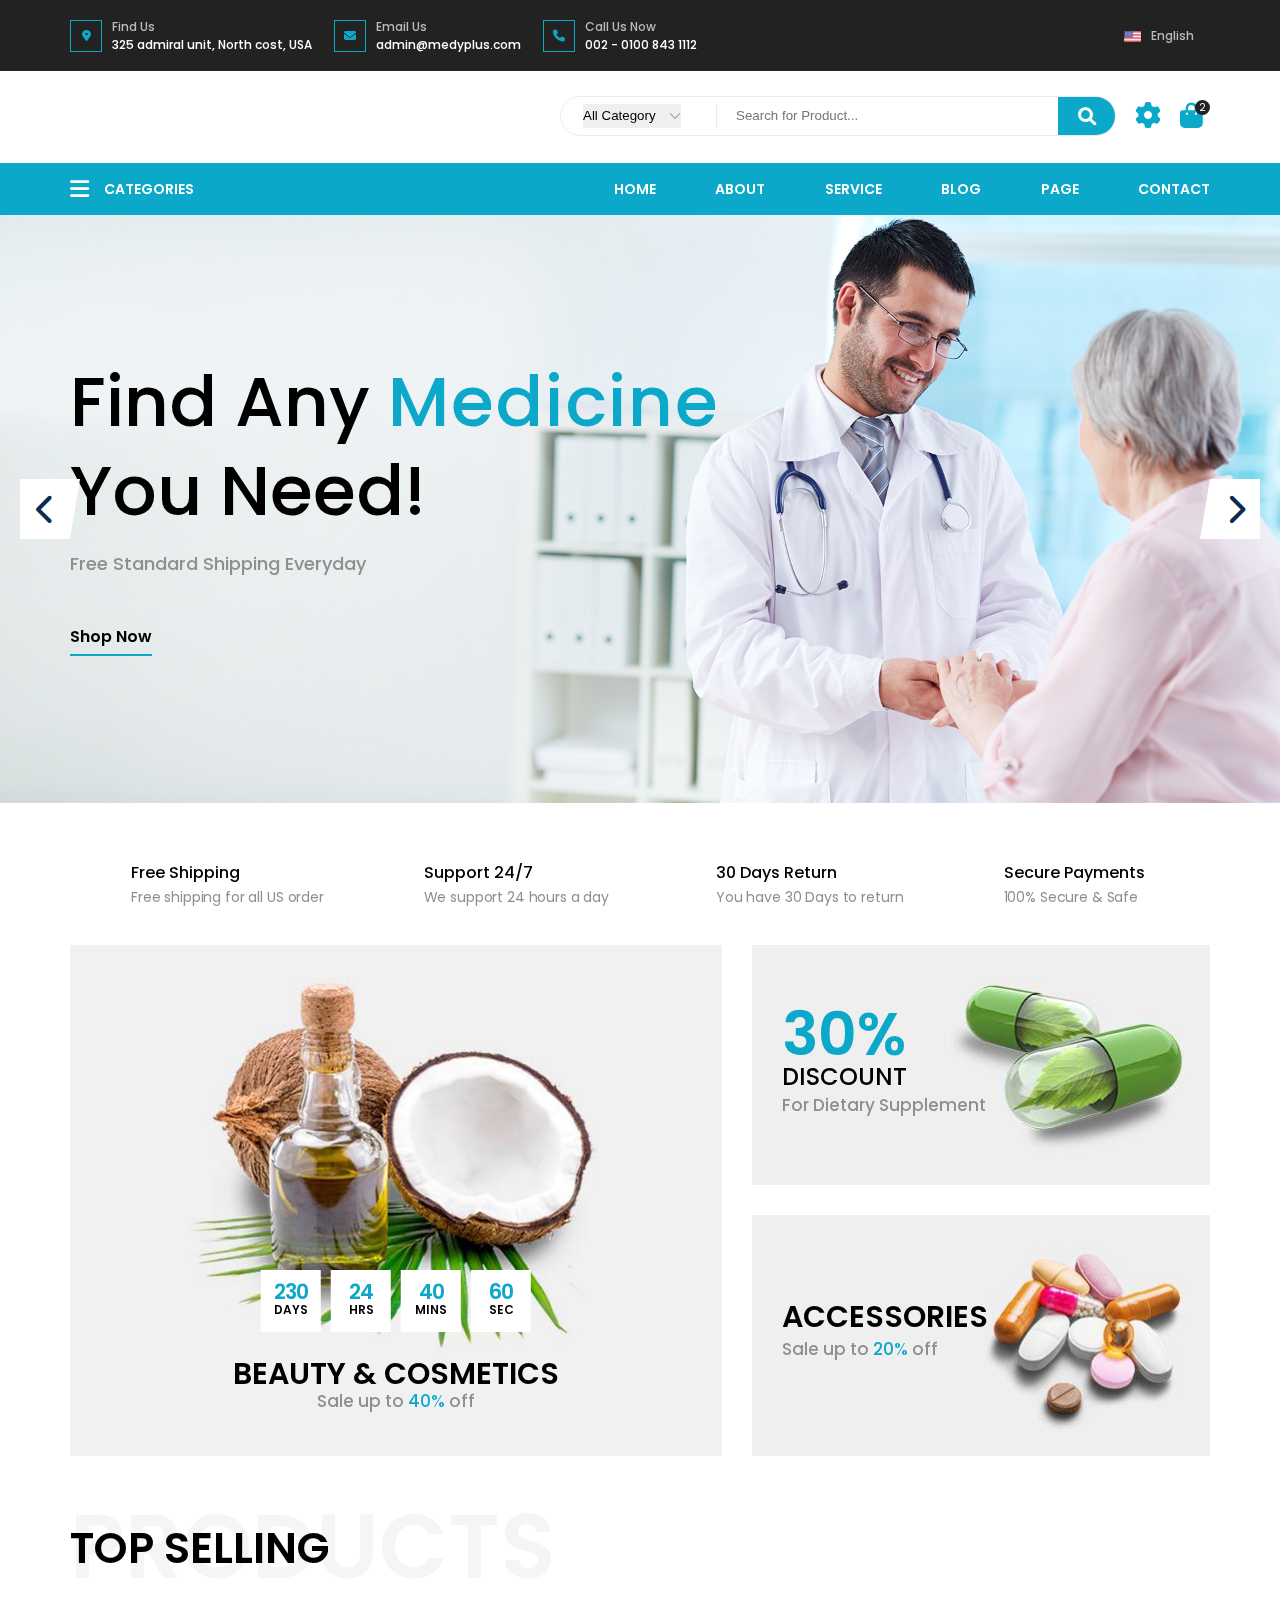
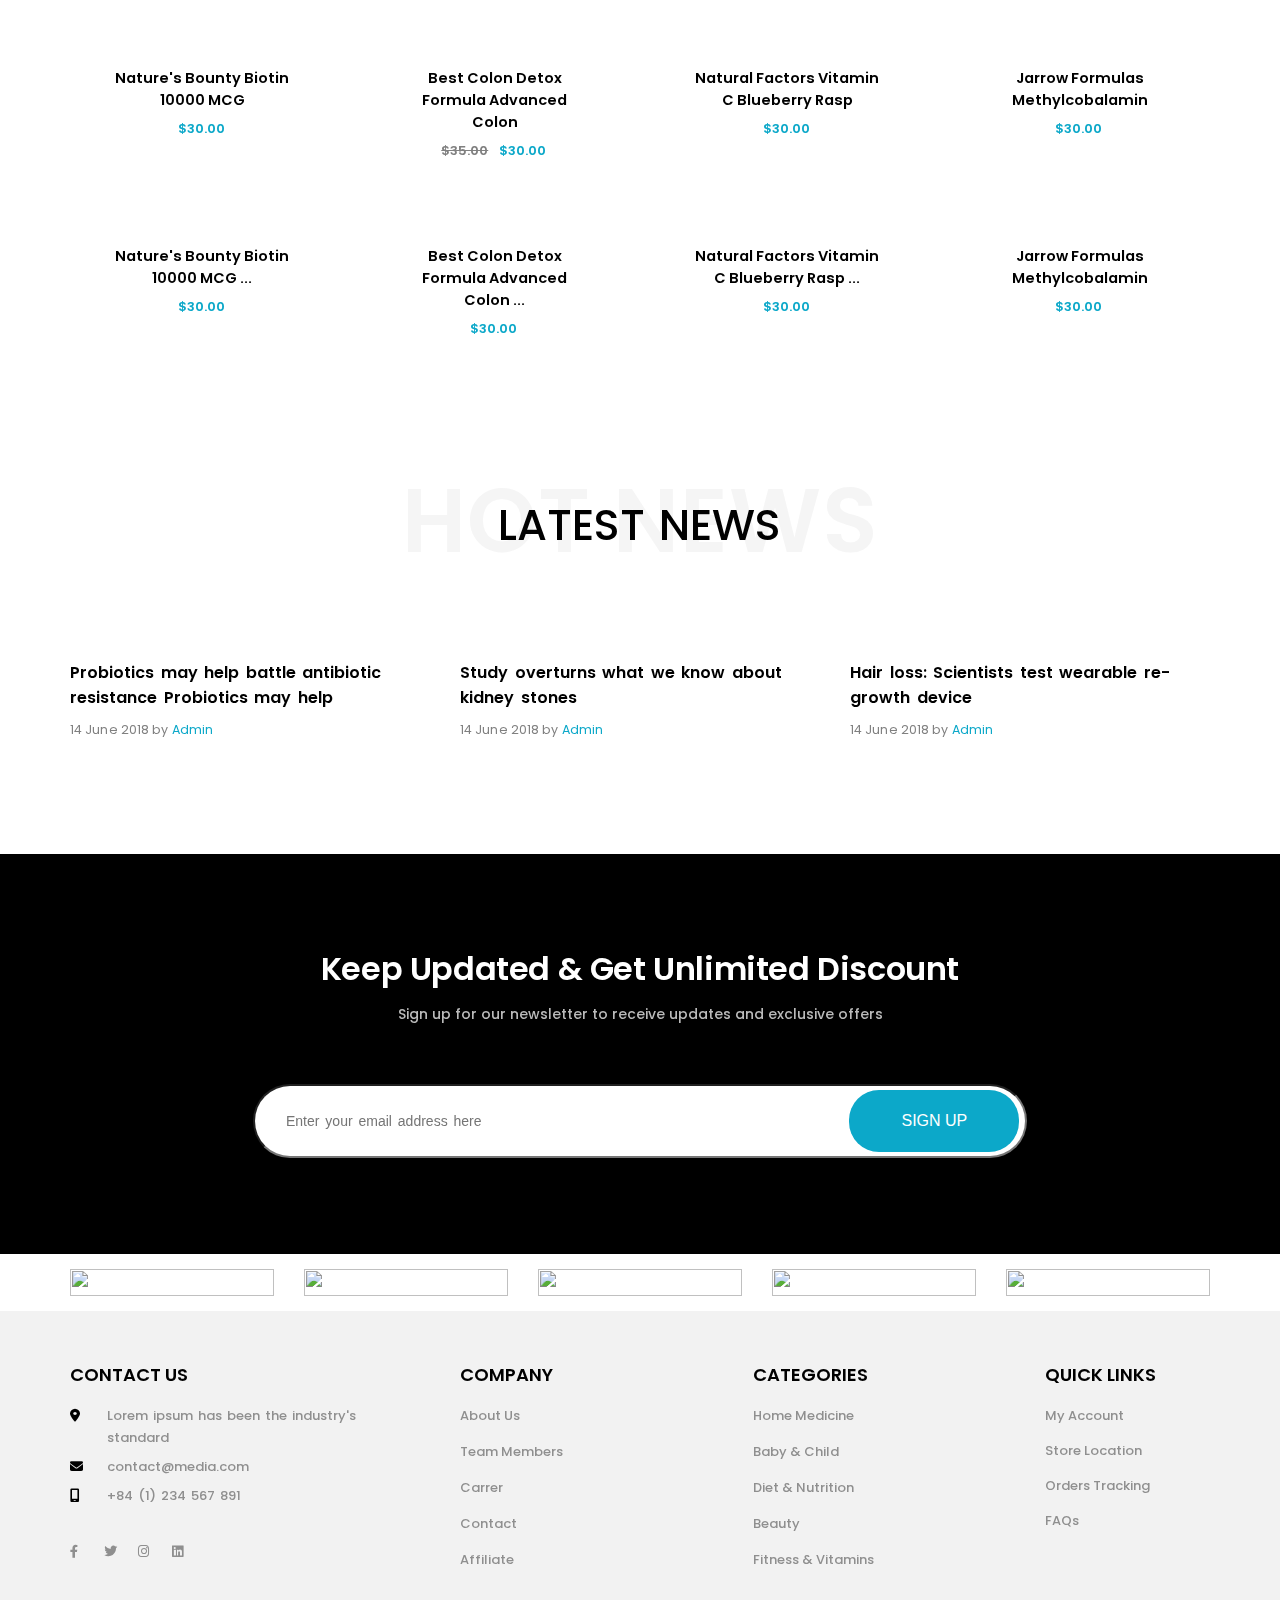
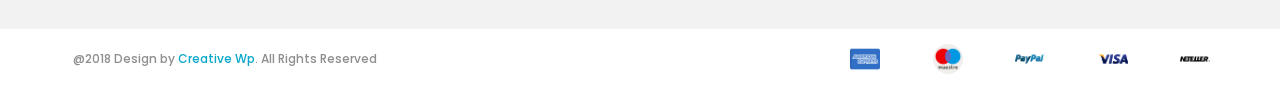
==== commit 2f60be7e: "update đề 2.2" ====
--- a/đề 2/index.html
+++ b/đề 2/index.html
@@ -6,14 +6,14 @@
     <meta name="viewport" content="width=device-width, initial-scale=1.0">
     <title>Đề 2</title>
     <!-- Link CSS -->
-    <link rel="stylesheet" href="/css/fontawesome.min.css">
-    <link rel="stylesheet" href="/css/slick.css">
-    <link rel="stylesheet" href="/css/slick-theme.css">
-    <link rel="stylesheet" href="/css/style.css">
+    <link rel="stylesheet" href="./css/fontawesome.min.css">
+    <link rel="stylesheet" href="./css/slick.css">
+    <link rel="stylesheet" href="./css/slick-theme.css">
+    <link rel="stylesheet" href="./css/style.css">
     <!-- Link JS -->
-    <script src="/js/jquery-3.6.0.min.js"></script>
-    <script src="/js/slick.min.js"></script>
-    <script src="/js/script.js"></script>
+    <script src="./js/jquery-3.6.0.min.js"></script>
+    <script src="./js/slick.min.js"></script>
+    <script src="./js/script.js"></script>
 </head>
 <body>
     <div class="cover">
@@ -132,7 +132,7 @@
             <div class="slider">
                 <!-- Slider 1 -->
                 <div class="slider-item">
-                    <img src="img/slider 1.jpeg" alt="">
+                    <img src="./img/slider 1.jpeg" alt="">
                     <div class="slider-content container">
                         <div class="row">
                             <div class="slider-content-inner">
@@ -146,7 +146,7 @@
                 <!-- End Slider 1 -->
                 <!-- Slider 2 -->
                 <div class="slider-item">
-                    <img src="img/slider 1.jpeg" alt="">
+                    <img src="./img/slider 1.jpeg" alt="">
                     <div class="slider-content container">
                         <div class="row">
                             <div class="slider-content-inner">
@@ -526,11 +526,11 @@
                     <div class="row">
                         <div class="designer">@2018 Design by <span>Creative Wp</span>. All Rights Reserved</div>
                         <div class="payments">
-                            <img src="/img/american-express.png" alt="">
-                            <img src="/img/maestro.png" alt="">
-                            <img src="/img/paypal.png" alt="">
-                            <img src="/img/visa.png" alt="">
-                            <img src="/img/symbols.png" alt="">
+                            <img src="./img/american-express.png" alt="">
+                            <img src="./img/maestro.png" alt="">
+                            <img src="./img/paypal.png" alt="">
+                            <img src="./img/visa.png" alt="">
+                            <img src="./img/symbols.png" alt="">
                         </div>
                     </div>
                 </div>
--- a/đề 2/css/style.css
+++ b/đề 2/css/style.css
@@ -0,0 +1,1426 @@
+@font-face {
+  font-family: 'Poppins';
+  src: url('../fonts/Poppins/Poppins-Regular.ttf');
+  font-weight: 400;
+  font-style: normal;
+}
+@font-face {
+  font-family: 'Poppins';
+  src: url('../fonts/Poppins/Poppins-Medium.ttf');
+  font-weight: 500;
+  font-style: normal;
+}
+@font-face {
+  font-family: 'Poppins';
+  src: url('../fonts/Poppins/Poppins-SemiBold.ttf');
+  font-weight: 600;
+  font-style: normal;
+}
+body {
+  margin: 0;
+  padding: 0;
+  font-family: "Poppins";
+  font-size: 16px;
+  font-weight: normal;
+}
+a {
+  color: black;
+  text-decoration: none;
+}
+a:hover {
+  color: black;
+}
+ul {
+  margin: 0px;
+  padding: 0;
+}
+ul li {
+  list-style: none;
+}
+input {
+  padding: 0;
+}
+.container {
+  max-width: 1170px;
+  padding: 0 15px;
+  width: 100%;
+  margin: auto;
+  box-sizing: border-box;
+}
+.container-fluid {
+  width: 100%;
+  padding: 0 15px;
+  box-sizing: border-box;
+}
+.row {
+  display: flex;
+  flex-wrap: wrap;
+  margin: 0 -15px;
+}
+.dropdown:hover .dropdown-content {
+  display: block;
+}
+.dropdown-btn::after {
+  content: url('/img/caret-down.png');
+}
+.dropdown-content {
+  display: none;
+  position: absolute;
+  background-color: #222;
+}
+.cover {
+  position: fixed;
+  width: 100vw;
+  height: 100vw;
+  background-color: #222;
+  opacity: 0;
+  z-index: -1;
+}
+.cover.active {
+  opacity: 0.9;
+  z-index: 100;
+  transition: all, 0.5s;
+  -webkit-transition: all, 0.5s;
+  -moz-transition: all, 0.5s;
+  -ms-transition: all, 0.5s;
+  -o-transition: all, 0.5s;
+}
+.header {
+  font-size: 12px;
+}
+.header .logo-mobile {
+  text-align: center;
+  display: none;
+}
+.header-top {
+  padding: 18px 0;
+  box-sizing: border-box;
+  background-color: #222;
+  font-weight: 500;
+  color: #bababa;
+  height: 71px;
+}
+.header-top-inner {
+  display: flex;
+  justify-content: space-between;
+  align-items: center;
+}
+.header-top-inner .web-info {
+  display: flex;
+}
+.header-top-inner .web-info-button {
+  align-items: center;
+  margin-right: 22px;
+  display: flex;
+}
+.header-top-inner .web-info-button .info-icon {
+  margin-right: 10px;
+  height: 30px;
+  width: 30px;
+  line-height: 30px;
+  text-align: center;
+  border: 1px solid #0ba7c9;
+  color: #0ca8c9;
+}
+.header-top-inner .web-info-button .info-content {
+  line-height: 18px;
+  font-size: 12px;
+  font-weight: 500;
+}
+.header-top-inner .web-info-button .info-content .title {
+  color: #bababa;
+}
+.header-top-inner .web-info-button .info-content .description a {
+  color: #fff;
+}
+.header-top .sl-language {
+  margin-right: 16px;
+}
+.header-top .sl-language img {
+  width: 17px;
+  vertical-align: middle;
+  padding-right: 10px;
+}
+.header-top .sl-language a {
+  color: #fff;
+}
+.header-bottom {
+  padding-top: 25px;
+  padding-bottom: 24px;
+}
+.header-bottom-inner {
+  display: flex;
+  justify-content: space-between;
+  align-items: center;
+}
+.header-bottom-inner .form-control {
+  display: flex;
+  align-items: center;
+  margin-bottom: 3px;
+}
+.header-bottom-inner .form-control .search {
+  width: 556px;
+}
+.header-bottom-inner .form-control .search form {
+  height: 38px;
+  border: 1px solid #ebebeb;
+  display: flex;
+  border-radius: 40px;
+  overflow: hidden;
+}
+.header-bottom-inner .form-control .search form .search-s1 {
+  line-height: 38px;
+  padding-left: 22px;
+  padding-right: 35px;
+}
+.header-bottom-inner .form-control .search form .search-s1 select {
+  height: 24px;
+  border: none;
+  appearance: none;
+  -webkit-appearance: none;
+  -moz-appearance: none;
+  background-image: url('../img/caret-down.png');
+  background-repeat: no-repeat;
+  background-position-x: right;
+  background-position-y: center;
+  padding-right: 25px;
+}
+.header-bottom-inner .form-control .search form .search-input {
+  flex: 1;
+  line-height: 38px;
+}
+.header-bottom-inner .form-control .search form .search-input input {
+  border: none;
+  width: 100%;
+  height: 24px;
+  border-left: 1px solid #ebebeb;
+  padding-left: 19px;
+}
+.header-bottom-inner .form-control .search form .search-button button {
+  border: none;
+  background-color: #0ca8c9;
+  color: #fff;
+  font-size: 18px;
+  height: 38px;
+  line-height: 38px;
+  width: 57px;
+  text-align: center;
+}
+.header-bottom-inner .form-control .control-item {
+  color: #0ca8c9;
+  font-size: 26px;
+  margin-left: 19px;
+}
+.header-bottom-inner .form-control .cart {
+  padding-right: 7px;
+  position: relative;
+}
+.header-bottom-inner .form-control .cart::after {
+  font-size: 10px;
+  color: #fff;
+  display: block;
+  width: 15px;
+  height: 15px;
+  line-height: 15px;
+  text-align: center;
+  border-radius: 15px;
+  background-color: #222;
+  content: attr(data);
+  position: absolute;
+  top: 3px;
+  right: 0;
+}
+.menu-bar {
+  padding: 14px 0;
+  background-color: #0ca8c9;
+  font-size: 14px;
+  font-weight: 600;
+  color: #fff;
+}
+.menu-bar-inner {
+  display: flex;
+  justify-content: space-between;
+  align-items: center;
+}
+.menu-bar-inner .menu-category {
+  text-transform: uppercase;
+}
+.menu-bar-inner .menu-category i {
+  padding-right: 15px;
+  font-size: 22px;
+  vertical-align: bottom;
+}
+.menu-bar-inner nav .nav-icon {
+  display: none;
+  font-size: 14px;
+  text-transform: uppercase;
+}
+.menu-bar-inner nav .nav-icon i {
+  font-size: 22;
+  vertical-align: middle;
+  padding-left: 15px;
+}
+.menu-bar-inner nav .navbar .nav-title {
+  display: none;
+  background-color: #0ca8c9;
+  color: #fff;
+  line-height: 51px;
+  text-transform: uppercase;
+  font-size: 24px;
+  font-weight: 600;
+  padding: 0 15px;
+}
+.menu-bar-inner nav .navbar .nav-item {
+  margin-left: 27px;
+  margin-right: 29.5px;
+  display: inline-block;
+  text-transform: uppercase;
+  font-size: 14px;
+  line-height: 24px;
+}
+.menu-bar-inner nav .navbar .nav-item a {
+  color: #fff;
+}
+.menu-bar-inner nav .navbar .nav-item:last-child {
+  margin-right: 0;
+}
+.slider {
+  max-height: 750px;
+  overflow: hidden;
+}
+.slider .slick-arrow {
+  height: 60px;
+  width: 50px;
+  display: flex;
+  justify-content: center;
+  align-items: center;
+  background-color: #fff;
+  transition: all, 0.5s;
+  -webkit-transition: all, 0.5s;
+  -moz-transition: all, 0.5s;
+  -ms-transition: all, 0.5s;
+  -o-transition: all, 0.5s;
+}
+.slider .slick-prev {
+  left: 20px;
+  z-index: 10;
+}
+.slider .slick-prev:hover {
+  background-color: #0ca8c9;
+}
+.slider .slick-prev:hover::before {
+  color: #fff;
+}
+.slider .slick-prev:hover::after {
+  border-top-color: #0ca8c9;
+}
+.slider .slick-prev::before {
+  font-family: 'Font Awesome 5 Free';
+  font-weight: 900;
+  content: '\f053';
+  font-size: 31px;
+  color: #082b4f;
+  opacity: 1;
+  transition: all, 0.5s;
+  -webkit-transition: all, 0.5s;
+  -moz-transition: all, 0.5s;
+  -ms-transition: all, 0.5s;
+  -o-transition: all, 0.5s;
+}
+.slider .slick-prev::after {
+  content: '';
+  display: block;
+  width: 0;
+  height: 0;
+  border-top: 60px solid #fff;
+  border-right: 10px solid transparent;
+  position: absolute;
+  top: 0;
+  right: -10px;
+  transition: all, 0.5s;
+  -webkit-transition: all, 0.5s;
+  -moz-transition: all, 0.5s;
+  -ms-transition: all, 0.5s;
+  -o-transition: all, 0.5s;
+}
+.slider .slick-next {
+  right: 20px;
+}
+.slider .slick-next:hover {
+  background-color: #0ca8c9;
+}
+.slider .slick-next:hover::before {
+  color: #fff;
+}
+.slider .slick-next:hover::after {
+  border-bottom-color: #0ca8c9;
+}
+.slider .slick-next::before {
+  font-family: 'Font Awesome 5 Free';
+  font-weight: 900;
+  content: '\f054';
+  font-size: 31px;
+  color: #082b4f;
+  opacity: 1;
+  transition: all, 0.5s;
+  -webkit-transition: all, 0.5s;
+  -moz-transition: all, 0.5s;
+  -ms-transition: all, 0.5s;
+  -o-transition: all, 0.5s;
+}
+.slider .slick-next::after {
+  content: '';
+  display: block;
+  width: 0;
+  height: 0;
+  border-bottom: 60px solid #fff;
+  border-left: 10px solid transparent;
+  position: absolute;
+  top: 0;
+  left: -10px;
+  transition: all, 0.5s;
+  -webkit-transition: all, 0.5s;
+  -moz-transition: all, 0.5s;
+  -ms-transition: all, 0.5s;
+  -o-transition: all, 0.5s;
+}
+.slider-item {
+  position: relative;
+}
+.slider-item img {
+  width: 100%;
+}
+.slider-content {
+  position: absolute;
+  top: 25%;
+  left: 50%;
+  transform: translate(-50%, 0);
+  -webkit-transform: translate(-50%, 0);
+  -moz-transform: translate(-50%, 0);
+  -ms-transform: translate(-50%, 0);
+  -o-transform: translate(-50%, 0);
+}
+.slider-content-inner {
+  width: 58.3333%;
+  padding: 0 15px;
+  box-sizing: border-box;
+  margin: 15px 0;
+}
+.slider-content-inner .slide-title {
+  transform: translate(0, -100px);
+  -webkit-transform: translate(0, -100px);
+  -moz-transform: translate(0, -100px);
+  -ms-transform: translate(0, -100px);
+  -o-transform: translate(0, -100px);
+  transition: all, 1s;
+  -webkit-transition: all, 1s;
+  -moz-transition: all, 1s;
+  -ms-transition: all, 1s;
+  -o-transition: all, 1s;
+  font-size: 70px;
+  font-weight: 500;
+  color: #000;
+  line-height: 89px;
+}
+.slider-content-inner .slide-title span {
+  color: #0ca8c9;
+  letter-spacing: 0.024em;
+}
+.slider-content-inner .slide-summary {
+  transform: translate(-30px, 0);
+  -webkit-transform: translate(-30px, 0);
+  -moz-transform: translate(-30px, 0);
+  -ms-transform: translate(-30px, 0);
+  -o-transform: translate(-30px, 0);
+  transition: all, 1s;
+  -webkit-transition: all, 1s;
+  -moz-transition: all, 1s;
+  -ms-transition: all, 1s;
+  -o-transition: all, 1s;
+  font-size: 18px;
+  font-weight: 500;
+  color: #8f8f8f;
+  margin-top: 15px;
+  margin-bottom: 47px;
+}
+.slider-content-inner .slide-btn {
+  display: inline-block;
+  transform: translate(0, 100px);
+  -webkit-transform: translate(0, 100px);
+  -moz-transform: translate(0, 100px);
+  -ms-transform: translate(0, 100px);
+  -o-transform: translate(0, 100px);
+  transition: all, 1s;
+  -webkit-transition: all, 1s;
+  -moz-transition: all, 1s;
+  -ms-transition: all, 1s;
+  -o-transition: all, 1s;
+  font-size: 16px;
+  font-weight: 600;
+  color: #000;
+  border-bottom: 2px solid #0ca8c9;
+  padding-bottom: 5px;
+  text-decoration: none;
+}
+.slider-content-inner .active {
+  transform: translate(0, -20px);
+  -webkit-transform: translate(0, -20px);
+  -moz-transform: translate(0, -20px);
+  -ms-transform: translate(0, -20px);
+  -o-transform: translate(0, -20px);
+}
+.strength {
+  padding-top: 43px;
+  max-height: 133px;
+  display: flex;
+  align-items: center;
+}
+.strength-item {
+  width: 25%;
+  padding: 0 15px;
+  box-sizing: border-box;
+  margin: 15px 0;
+  display: flex;
+  align-items: center;
+}
+.strength-item .item-icon {
+  width: 41px;
+}
+.strength-item .item-icon img {
+  vertical-align: middle;
+}
+.strength-item .item-content {
+  padding-left: 20px;
+  line-height: 24px;
+  padding-bottom: 6px;
+}
+.strength-item .item-content .title {
+  font-size: 16px;
+  font-weight: 500;
+  color: #000;
+}
+.strength-item .item-content .detail {
+  font-size: 14px;
+  font-weight: 400;
+  color: #8f8f8f;
+  letter-spacing: -0.01em;
+}
+.strength-item:last-child .item-content {
+  padding-left: 15px;
+}
+.banner .banner-col {
+  margin: -15px 0;
+}
+.banner span {
+  color: #0ca8c9;
+}
+.banner .title {
+  font-weight: 600;
+  font-size: 30px;
+  line-height: 30px;
+  color: #000;
+  text-transform: uppercase;
+}
+.banner .summary {
+  font-weight: 500;
+  font-size: 17px;
+  color: #8f8f8f;
+}
+.banner-left {
+  width: 58.3333%;
+  padding: 0 15px;
+  box-sizing: border-box;
+  margin: 15px 0;
+  position: relative;
+}
+.banner-left .banner-inner {
+  cursor: pointer;
+  overflow: hidden;
+  height: 100%;
+}
+.banner-left .banner-inner:hover img {
+  transform: scale(1.1);
+  -webkit-transform: scale(1.1);
+  -moz-transform: scale(1.1);
+  -ms-transform: scale(1.1);
+  -o-transform: scale(1.1);
+}
+.banner-left img {
+  transition: all, 0.5s;
+  -webkit-transition: all, 0.5s;
+  -moz-transition: all, 0.5s;
+  -ms-transition: all, 0.5s;
+  -o-transition: all, 0.5s;
+  display: block;
+  width: 100%;
+  height: 100%;
+}
+.banner-left-detail {
+  position: absolute;
+  left: 50%;
+  bottom: 42px;
+  width: 100%;
+  transform: translate(-50%, 0);
+  -webkit-transform: translate(-50%, 0);
+  -moz-transform: translate(-50%, 0);
+  -ms-transform: translate(-50%, 0);
+  -o-transform: translate(-50%, 0);
+  text-align: center;
+}
+.banner-left-detail .banner-countdown {
+  margin-bottom: 27px;
+  display: flex;
+  justify-content: center;
+  line-height: 30px;
+}
+.banner-left-detail .banner-countdown span {
+  font-size: 21px;
+  font-weight: 600;
+  letter-spacing: -1px;
+  width: 100%;
+  margin-bottom: -26px;
+}
+.banner-left-detail .banner-countdown .times {
+  width: 60px;
+  height: 62px;
+  background-color: #fff;
+  margin: 0 5px;
+  display: flex;
+  align-items: center;
+  justify-content: center;
+  flex-wrap: wrap;
+  font-size: 12px;
+  font-weight: 600;
+  text-transform: uppercase;
+}
+.banner-left-detail .title {
+  margin-bottom: -1px;
+}
+.banner-right {
+  width: 41.6667%;
+  padding: 0 15px;
+  box-sizing: border-box;
+  margin: 15px 0;
+}
+.banner-right-item {
+  overflow: hidden;
+  position: relative;
+  padding: 15px 0;
+}
+.banner-right-item-inner {
+  cursor: pointer;
+  overflow: hidden;
+}
+.banner-right-item-inner:hover img {
+  transform: scale(1.1);
+  -webkit-transform: scale(1.1);
+  -moz-transform: scale(1.1);
+  -ms-transform: scale(1.1);
+  -o-transform: scale(1.1);
+}
+.banner-right-item img {
+  transition: all, 0.5s;
+  -webkit-transition: all, 0.5s;
+  -moz-transition: all, 0.5s;
+  -ms-transition: all, 0.5s;
+  -o-transition: all, 0.5s;
+  display: block;
+  width: 100%;
+}
+.banner-right-content {
+  position: absolute;
+  top: 50%;
+  left: 30px;
+  transform: translateY(-50%);
+  -webkit-transform: translateY(-50%);
+  -moz-transform: translateY(-50%);
+  -ms-transform: translateY(-50%);
+  -o-transform: translateY(-50%);
+}
+.banner-right-content .sale-number {
+  font-size: 60px;
+  font-weight: 600;
+  line-height: 60px;
+}
+.banner-right-content .special {
+  font-size: 24px;
+  font-weight: 500;
+  margin-top: -2px;
+}
+.banner-right .content-top {
+  margin-top: -4px;
+}
+.banner-right .content-bottom {
+  margin-top: -3px;
+}
+.banner-right .content-bottom .summary {
+  margin-top: 4px;
+}
+.top-selling .container {
+  display: flex;
+  flex-direction: column;
+  align-items: center;
+  box-sizing: border-box;
+}
+.top-selling .container .top-selling-header {
+  text-transform: uppercase;
+  width: 100%;
+  display: flex;
+  justify-content: space-between;
+  text-align: left;
+  padding-top: 45px;
+  padding-bottom: 45px;
+  font-weight: 600;
+  align-items: center;
+}
+.top-selling .container .top-selling-header-left {
+  position: relative;
+}
+.top-selling .container .top-selling-header-left .top-selling-header-under {
+  position: absolute;
+  top: -37px;
+  color: #f5f5f5;
+  font-size: 90px;
+  padding-top: 0px;
+  z-index: -1;
+}
+.top-selling .container .top-selling-header-left .top-selling-header-over {
+  font-size: 43px;
+  z-index: 0;
+  color: #000;
+}
+.top-selling .container .top-selling-header-right {
+  display: flex;
+  height: 100%;
+}
+.top-selling .container .top-selling-header-right .arrows {
+  height: 60%;
+  padding-left: 12px;
+  overflow: hidden;
+}
+.top-selling .container .row {
+  margin-bottom: 14px;
+}
+.top-selling .container .row .top-selling-item {
+  width: 25%;
+  padding: 0 15px;
+  box-sizing: border-box;
+  margin: 15px 0;
+  margin-bottom: 35px;
+  text-align: center;
+  font-weight: 600;
+  color: #000;
+  font-size: 14.5px;
+  line-height: 22px;
+}
+.top-selling .container .row .top-selling-item img {
+  width: 100%;
+  max-height: 265px;
+}
+.top-selling .container .row .top-selling-item-content {
+  width: 73%;
+  margin: auto;
+  padding-left: 2px;
+  padding-top: 5px;
+}
+.top-selling .container .row .top-selling-item-price {
+  font-size: 13px;
+  line-height: 35px;
+  color: #0ca8c9;
+}
+.top-selling .container .row .top-selling-item-price span {
+  text-decoration: line-through;
+  color: gray;
+  padding-right: 11px;
+}
+.news {
+  width: 100%;
+  max-height: 663px;
+  overflow: hidden;
+}
+.news-inner {
+  background-image: url('./img/news background.png');
+  width: 100%;
+  height: 100%;
+  display: flex;
+  flex-direction: column;
+  align-items: center;
+  position: relative;
+}
+.news-inner .container {
+  position: relative;
+  top: 0;
+}
+.news-inner .container .news-content {
+  width: 100%;
+  text-align: center;
+  position: relative;
+  margin-bottom: 42px;
+  margin-top: 96px;
+}
+.news-inner .container .news-content-under {
+  line-height: 60px;
+  font-size: 90px;
+  letter-spacing: 1px;
+  font-weight: 600;
+  text-transform: uppercase;
+  opacity: 0.5;
+  color: #ebebeb;
+}
+.news-inner .container .news-content-over {
+  position: absolute;
+  top: 4%;
+  left: 37.5%;
+  font-weight: 500;
+  font-size: 43px;
+  word-spacing: 3px;
+  color: #000;
+  text-transform: uppercase;
+}
+.news-inner .container .row {
+  margin-bottom: 100px;
+}
+.news-inner .container .row .news-item {
+  width: 33.3334%;
+  padding: 0 15px;
+  box-sizing: border-box;
+  margin: 15px 0;
+  margin-top: 25px;
+  font-size: 16px;
+}
+.news-inner .container .row .news-item img {
+  width: 100%;
+  overflow: hidden;
+  max-height: 241px;
+}
+.news-inner .container .row .news-item-content {
+  font-weight: 600;
+  line-height: 25px;
+  margin-top: 17px;
+  word-spacing: 2.5px;
+}
+.news-inner .container .row .news-item-time {
+  color: gray;
+  font-size: 12.5px;
+  letter-spacing: 0.1px;
+  margin-top: 11px;
+}
+.news-inner .container .row .news-item-time span {
+  color: #0ca8c9;
+}
+.newsletter {
+  width: 100%;
+  max-height: 400px;
+  overflow: hidden;
+  background-color: #000;
+  align-items: center;
+  text-align: center;
+}
+.newsletter .container .newsletter-inner {
+  height: 100%;
+  padding: 100px 0;
+  display: flex;
+  flex-direction: column;
+}
+.newsletter .container .newsletter-inner .newsletter-text {
+  display: flex;
+  flex-direction: column;
+  margin-bottom: 55px;
+}
+.newsletter .container .newsletter-inner .newsletter-text-first {
+  font-size: 32px;
+  letter-spacing: -0.4px;
+  line-height: 26px;
+  color: #fff;
+  font-weight: 600;
+  margin-top: 2px;
+  margin-bottom: 17px;
+}
+.newsletter .container .newsletter-inner .newsletter-text-second {
+  font-size: 14px;
+  line-height: 30px;
+  color: #bababa;
+  font-weight: 500;
+}
+.newsletter .container .newsletter-inner .newsletter-email .newsletter-form {
+  position: relative;
+  max-width: 774px;
+  margin: auto;
+}
+.newsletter .container .newsletter-inner .newsletter-email .newsletter-form input {
+  box-sizing: border-box;
+  width: 100%;
+  line-height: 70px;
+  border-radius: 79px;
+  padding-left: 31px;
+  word-spacing: 2px;
+  font-size: 14px;
+  font-weight: 400;
+  color: #8f8f8f;
+}
+.newsletter .container .newsletter-inner .newsletter-email .newsletter-form button {
+  position: absolute;
+  padding: 16px 52px;
+  line-height: 30px;
+  font-size: 16px;
+  font-weight: 500;
+  color: #fff;
+  background-color: #0ca8c9;
+  border-radius: 30px;
+  right: 1%;
+  top: 9%;
+  border: none;
+  text-transform: uppercase;
+}
+.branding {
+  width: 100%;
+  max-height: 233px;
+  overflow: hidden;
+}
+.branding-item {
+  width: 20%;
+  padding: 0 15px;
+  box-sizing: border-box;
+  margin: 15px 0;
+}
+.branding-item img {
+  width: 100%;
+  height: 100%;
+}
+.footer .footer-upper {
+  background-color: #f2f2f2;
+  max-height: 318px;
+}
+.footer .footer-upper .container .row {
+  justify-content: space-between;
+}
+.footer .footer-upper .container .row .footer-item {
+  box-sizing: border-box;
+  margin: 0 !important;
+  max-height: 318px;
+  padding: 50px 15px !important;
+  display: flex;
+  flex-direction: column;
+}
+.footer .footer-upper .container .row .footer-item .footer-header {
+  text-transform: uppercase;
+  margin-bottom: 17px;
+  font-size: 18px;
+  font-weight: 600;
+  color: #000;
+}
+.footer .footer-upper .container .row .footer-item .footer-list-item {
+  font-size: 13px;
+  font-weight: 500;
+  line-height: 22px;
+  width: 100%;
+  display: flex;
+  margin-bottom: 7px;
+}
+.footer .footer-upper .container .row .footer-item .footer-list-item a {
+  color: #8f8f8f !important;
+}
+.footer .footer-upper .container .row .footer-item .footer-list-item-icon {
+  width: 37px;
+}
+.footer .footer-upper .container .row .footer-item .footer-list-item-content {
+  max-width: 250px;
+  word-spacing: 2px;
+}
+.footer .footer-upper .container .row .footer-item .footer-list-item a:hover {
+  color: #0ca8c9 !important;
+}
+.footer .footer-upper .container .row .footer-item .footer-list .social-media {
+  line-height: 76px;
+}
+.footer .footer-upper .container .row .footer-item .footer-list .social-media .footer-list-item-icon {
+  width: 34px;
+}
+.footer .footer-upper .container .row .contact-us {
+  width: 33.3334%;
+  padding: 0 15px;
+  box-sizing: border-box;
+  margin: 15px 0;
+}
+.footer .footer-upper .container .row .company,
+.footer .footer-upper .container .row .categories {
+  width: 25%;
+  padding: 0 15px;
+  box-sizing: border-box;
+  margin: 15px 0;
+}
+.footer .footer-upper .container .row .company .footer-list-item,
+.footer .footer-upper .container .row .categories .footer-list-item {
+  margin-bottom: 14px;
+}
+.footer .footer-upper .container .row .quick-links {
+  width: 16.6667%;
+  padding: 0 15px;
+  box-sizing: border-box;
+  margin: 15px 0;
+}
+.footer .footer-upper .container .row .quick-links .footer-list-item {
+  margin-bottom: 13px;
+}
+.footer .footer-under {
+  max-height: 68px;
+}
+.footer .footer-under .container .row {
+  justify-content: space-between;
+  align-items: center;
+}
+.footer .footer-under .container .row .designer {
+  width: 50%;
+  padding: 0 15px;
+  box-sizing: border-box;
+  margin: 15px 0;
+  font-size: 12px;
+  font-weight: 500;
+  color: #8f8f8f;
+  padding: 0 18px;
+}
+.footer .footer-under .container .row .designer span {
+  color: #0ca8c9;
+}
+.footer .footer-under .container .row .payments {
+  width: 33.3334%;
+  padding: 0 15px;
+  box-sizing: border-box;
+  margin: 15px 0;
+  display: flex;
+  justify-content: space-between;
+}
+.footer .footer-under .container .row .payments img {
+  height: 100%;
+  width: 30px;
+}
+@media all and (max-width: 1170px) {
+  .slider-content-inner {
+    margin-left: 100px;
+  }
+  .slider-content-inner .slide-title {
+    font-size: 60px;
+  }
+  .banner-left img {
+    width: 100%;
+  }
+  .top-selling .container .top-selling-header-left .top-selling-header-under {
+    top: -18px;
+    font-size: 60px;
+    letter-spacing: 10px;
+    line-height: 80px;
+  }
+  .top-selling .container .top-selling-header-left .top-selling-header-over {
+    font-size: 30px;
+    letter-spacing: 2px;
+  }
+  .top-selling .container .top-selling-header-right .arrows {
+    padding: 0 15px;
+  }
+  .top-selling .container .row .top-selling-item {
+    width: 33.3334%;
+    padding: 0 15px;
+    box-sizing: border-box;
+    margin: 15px 0;
+  }
+  .news {
+    max-height: none;
+  }
+  .news-inner .container .news-content-under {
+    font-size: 75px;
+  }
+  .news-inner .container .news-content-over {
+    font-size: 29px;
+    top: 14%;
+    left: 40%;
+  }
+  .branding {
+    max-height: none;
+  }
+}
+@media all and (max-width: 1024px) {
+  .header .logo-mobile {
+    display: block;
+  }
+  .header-top-inner .web-info-button {
+    margin: 0;
+  }
+  .header-top-inner .web-info-button .info-content {
+    display: none;
+  }
+  .header-bottom-inner .logo {
+    display: none;
+  }
+  .header-bottom-inner .form-control {
+    width: 100%;
+  }
+  .header-bottom-inner .form-control .search {
+    width: 100%;
+    order: 2;
+  }
+  .header-bottom-inner .form-control .setting {
+    order: 1;
+    margin-left: 0;
+    margin-right: 19px;
+  }
+  .header-bottom-inner .form-control .cart {
+    order: 3;
+  }
+  .menu-bar-inner nav .nav-icon {
+    display: block;
+  }
+  .menu-bar-inner nav .navbar {
+    transition: all, 0.5s;
+    -webkit-transition: all, 0.5s;
+    -moz-transition: all, 0.5s;
+    -ms-transition: all, 0.5s;
+    -o-transition: all, 0.5s;
+    transform: translateX(110%);
+    -webkit-transform: translateX(110%);
+    -moz-transform: translateX(110%);
+    -ms-transform: translateX(110%);
+    -o-transform: translateX(110%);
+    position: fixed;
+    top: 0;
+    right: 0;
+    z-index: 999;
+    height: 100vh;
+    width: 30vw;
+    background-color: #fff;
+    -webkit-box-shadow: -8px -7px 6px -2px #bbbbbb;
+    -moz-box-shadow: -8px -7px 6px -2px #bbbbbb;
+    box-shadow: -8px -7px 6px -2px #bbbbbb;
+  }
+  .menu-bar-inner nav .navbar .nav-title {
+    display: block;
+  }
+  .menu-bar-inner nav .navbar .nav-item {
+    display: block;
+    margin: 0;
+    padding: 10px 15px;
+    border-bottom: 1px solid #bbb;
+  }
+  .menu-bar-inner nav .navbar .nav-item a {
+    color: #0ca8c9;
+  }
+  .menu-bar-inner nav .active {
+    transform: translateX(0);
+    -webkit-transform: translateX(0);
+    -moz-transform: translateX(0);
+    -ms-transform: translateX(0);
+    -o-transform: translateX(0);
+  }
+  .slider-content-inner {
+    width: 66.6667%;
+  }
+  .slider-content-inner .slide-title {
+    font-size: 50px;
+    line-height: 60px;
+  }
+  .slider-content .slide-summary {
+    margin-bottom: 35px;
+  }
+  .strength-item {
+    width: 50%;
+  }
+  .banner .title {
+    font-size: 20px;
+  }
+  .banner .summary {
+    font-size: 16px;
+  }
+  .banner-left-detail {
+    bottom: 25px;
+  }
+  .banner-left-detail .banner-countdown span {
+    font-size: 18px;
+    margin-bottom: -15px;
+  }
+  .banner-left-detail .banner-countdown .times {
+    width: 50px;
+    height: 52px;
+  }
+  .banner-right-content {
+    left: 15px;
+  }
+  .banner-right-content .sale-number {
+    font-size: 50px;
+  }
+  .top-selling .container .top-selling-header-left .top-selling-header-under {
+    top: -20px;
+    font-size: 60px;
+    letter-spacing: 10px;
+    line-height: 80px;
+  }
+  .top-selling .container .top-selling-header-left .top-selling-header-over {
+    font-size: 30px;
+    letter-spacing: 2px;
+  }
+  .top-selling .container .top-selling-header-right .arrows {
+    padding: 0 15px;
+  }
+  .top-selling .container .row .top-selling-item {
+    width: 33.3334%;
+    padding: 0 15px;
+    box-sizing: border-box;
+    margin: 15px 0;
+  }
+  .news {
+    max-height: none;
+  }
+  .news-inner .container .news-content-under {
+    font-size: 68px;
+  }
+  .news-inner .container .news-content-over {
+    font-size: 22px;
+    top: 21%;
+  }
+  .news-inner .container .row .news-item {
+    width: 33.3334%;
+    padding: 0 15px;
+    box-sizing: border-box;
+    margin: 15px 0;
+  }
+  .newsletter {
+    max-height: none;
+  }
+  .newsletter .container .newsletter-inner .newsletter-email .newsletter-form button {
+    right: 1%;
+    top: 9%;
+  }
+  .footer .footer-upper {
+    max-height: none;
+  }
+  .footer .footer-upper .container .row .footer-item .footer-header {
+    font-size: 17px;
+  }
+  .footer .footer-upper .container .row .footer-item .footer-list-item-icon {
+    max-width: 24px;
+  }
+  .footer .footer-under .container .row .payments {
+    width: 41.6667%;
+    padding: 0 15px;
+    box-sizing: border-box;
+    margin: 15px 0;
+  }
+}
+@media all and (max-width: 768px) {
+  .menu-bar-inner nav .navbar {
+    width: 50vw;
+  }
+  .slider-content-inner {
+    margin-left: 15px;
+  }
+  .slider-content-inner .slide-title {
+    font-size: 38px;
+    line-height: 45px;
+  }
+  .slider-content .slide-summary {
+    margin-top: 10px;
+    margin-bottom: 15px;
+  }
+  .banner-left {
+    width: 100%;
+  }
+  .banner-left-detail .banner-countdown .times {
+    width: 60px;
+    height: 62px;
+  }
+  .banner-right {
+    width: 100%;
+    margin: 0;
+  }
+  .banner-right .banner-col {
+    display: flex;
+    margin: 0 -15px;
+    flex-wrap: wrap;
+  }
+  .banner-right-item {
+    width: 50%;
+    padding: 0 15px;
+    box-sizing: border-box;
+    margin: 15px 0;
+  }
+  .banner-right-content {
+    left: 30px;
+  }
+  .top-selling .container .top-selling-header {
+    padding-top: 45px;
+    padding-bottom: 31px;
+  }
+  .top-selling .container .top-selling-header-left .top-selling-header-under {
+    top: -17px;
+    font-size: 50px;
+    letter-spacing: 3px;
+  }
+  .top-selling .container .top-selling-header-left .top-selling-header-over {
+    font-size: 30px;
+    letter-spacing: 0px;
+  }
+  .top-selling .container .top-selling-header-right .arrows {
+    padding: 0 8px;
+  }
+  .top-selling .container .row .top-selling-item {
+    width: 33.3334%;
+    padding: 0 15px;
+    box-sizing: border-box;
+    margin: 15px 0;
+  }
+  .news {
+    max-height: none;
+  }
+  .news-inner .container .news-content-under {
+    font-size: 58px;
+  }
+  .news-inner .container .news-content-over {
+    top: 19%;
+    left: 34%;
+    font-weight: 600;
+    font-size: 26px;
+  }
+  .news-inner .container .row .news-item {
+    width: 50%;
+    padding: 0 15px;
+    box-sizing: border-box;
+    margin: 15px 0;
+  }
+  .newsletter .container .newsletter-inner .newsletter-text-first {
+    line-height: 35px;
+  }
+  .branding-item {
+    width: 33.3334%;
+    padding: 0 15px;
+    box-sizing: border-box;
+    margin: 15px 0;
+  }
+  .footer .footer-upper {
+    max-height: none;
+  }
+  .footer .footer-upper .container .row .footer-item {
+    padding: 15px !important;
+  }
+  .footer .footer-upper .container .row .footer-item .footer-header {
+    font-size: 17px;
+  }
+  .footer .footer-upper .container .row .contact-us,
+  .footer .footer-upper .container .row .categories {
+    width: 58.3333%;
+    padding: 0 15px;
+    box-sizing: border-box;
+    margin: 15px 0;
+  }
+  .footer .footer-upper .container .row .company,
+  .footer .footer-upper .container .row .quick-links {
+    width: 41.6667%;
+    padding: 0 15px;
+    box-sizing: border-box;
+    margin: 15px 0;
+  }
+  .footer .footer-under .container .row .designer {
+    width: 58.3334%;
+    padding: 0 15px;
+    box-sizing: border-box;
+    margin: 15px 0;
+  }
+}
+@media all and (max-width: 576px) {
+  .header-bottom-inner .form-control .search form .search-sl {
+    display: none;
+  }
+  .menu-bar-inner nav .navbar {
+    width: 70vw;
+  }
+  .slider-content {
+    top: 15%;
+  }
+  .slider-content-inner {
+    margin-left: 0px;
+  }
+  .slider-content-inner .slide-title {
+    font-size: 23px;
+    line-height: 28px;
+  }
+  .slider-content-inner .slide-summary {
+    transform: translate(0px, -17px);
+    -webkit-transform: translate(0px, -17px);
+    -moz-transform: translate(0px, -17px);
+    -ms-transform: translate(0px, -17px);
+    -o-transform: translate(0px, -17px);
+    font-size: 12px;
+    margin-top: 5px;
+    margin-bottom: 5px;
+  }
+  .slider-content-inner .slide-btn {
+    font-size: 12px;
+  }
+  .strength {
+    max-height: none;
+  }
+  .strength-item {
+    width: 100%;
+  }
+  .banner-left-detail .banner-countdown .times {
+    width: 50px;
+    height: 52px;
+  }
+  .banner-right-item {
+    width: 100%;
+  }
+  .top-selling .container .top-selling-header {
+    padding-top: 30px;
+    padding-bottom: 25px;
+  }
+  .top-selling .container .top-selling-header-left .top-selling-header-under {
+    top: -22px;
+    font-size: 50px;
+    letter-spacing: 3px;
+  }
+  .top-selling .container .top-selling-header-left .top-selling-header-over {
+    font-size: 25px;
+    letter-spacing: 0px;
+  }
+  .top-selling .container .top-selling-header-right .arrows {
+    display: none;
+  }
+  .top-selling .container .row .top-selling-item {
+    width: 50%;
+    padding: 0 15px;
+    box-sizing: border-box;
+    margin: 15px 0;
+  }
+  .news {
+    max-height: none;
+  }
+  .news-inner .container .news-content-under {
+    font-size: 60px;
+  }
+  .news-inner .container .news-content-over {
+    top: 13%;
+    left: 31%;
+    font-weight: 600;
+    font-size: 30px;
+  }
+  .news-inner .container .row .news-item {
+    width: 100%;
+    padding: 0 15px;
+    box-sizing: border-box;
+    margin: 15px 0;
+  }
+  .newsletter .container .newsletter-inner .newsletter-email .newsletter-form button {
+    display: none;
+  }
+  .footer .footer-under .container .row .payments,
+  .footer .footer-under .container .row .designer {
+    width: 50%;
+    padding: 0 15px;
+    box-sizing: border-box;
+    margin: 15px 0;
+    font-size: 10px;
+  }
+}
+@media all and (max-width: 420px) {
+  .header-top .st-language.in-active {
+    display: none;
+  }
+}
+/*# sourceMappingURL=style.css.map */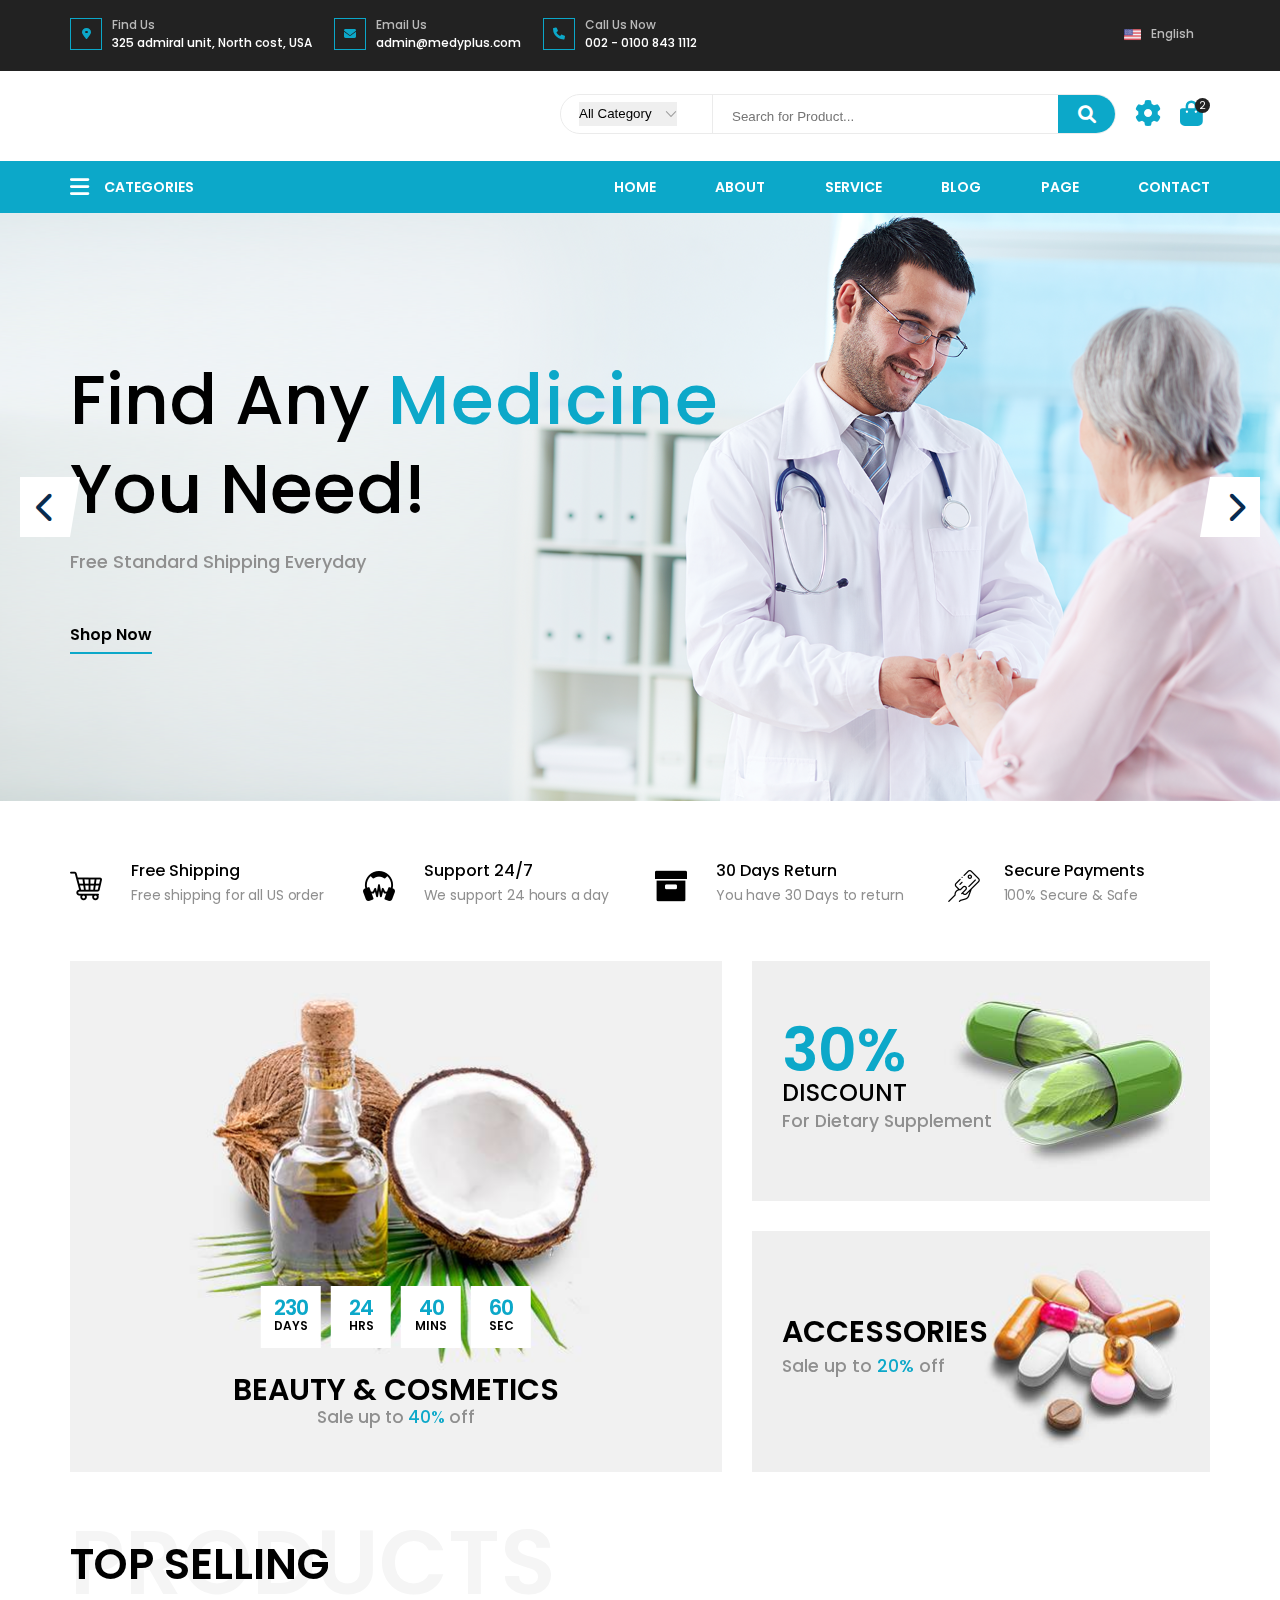
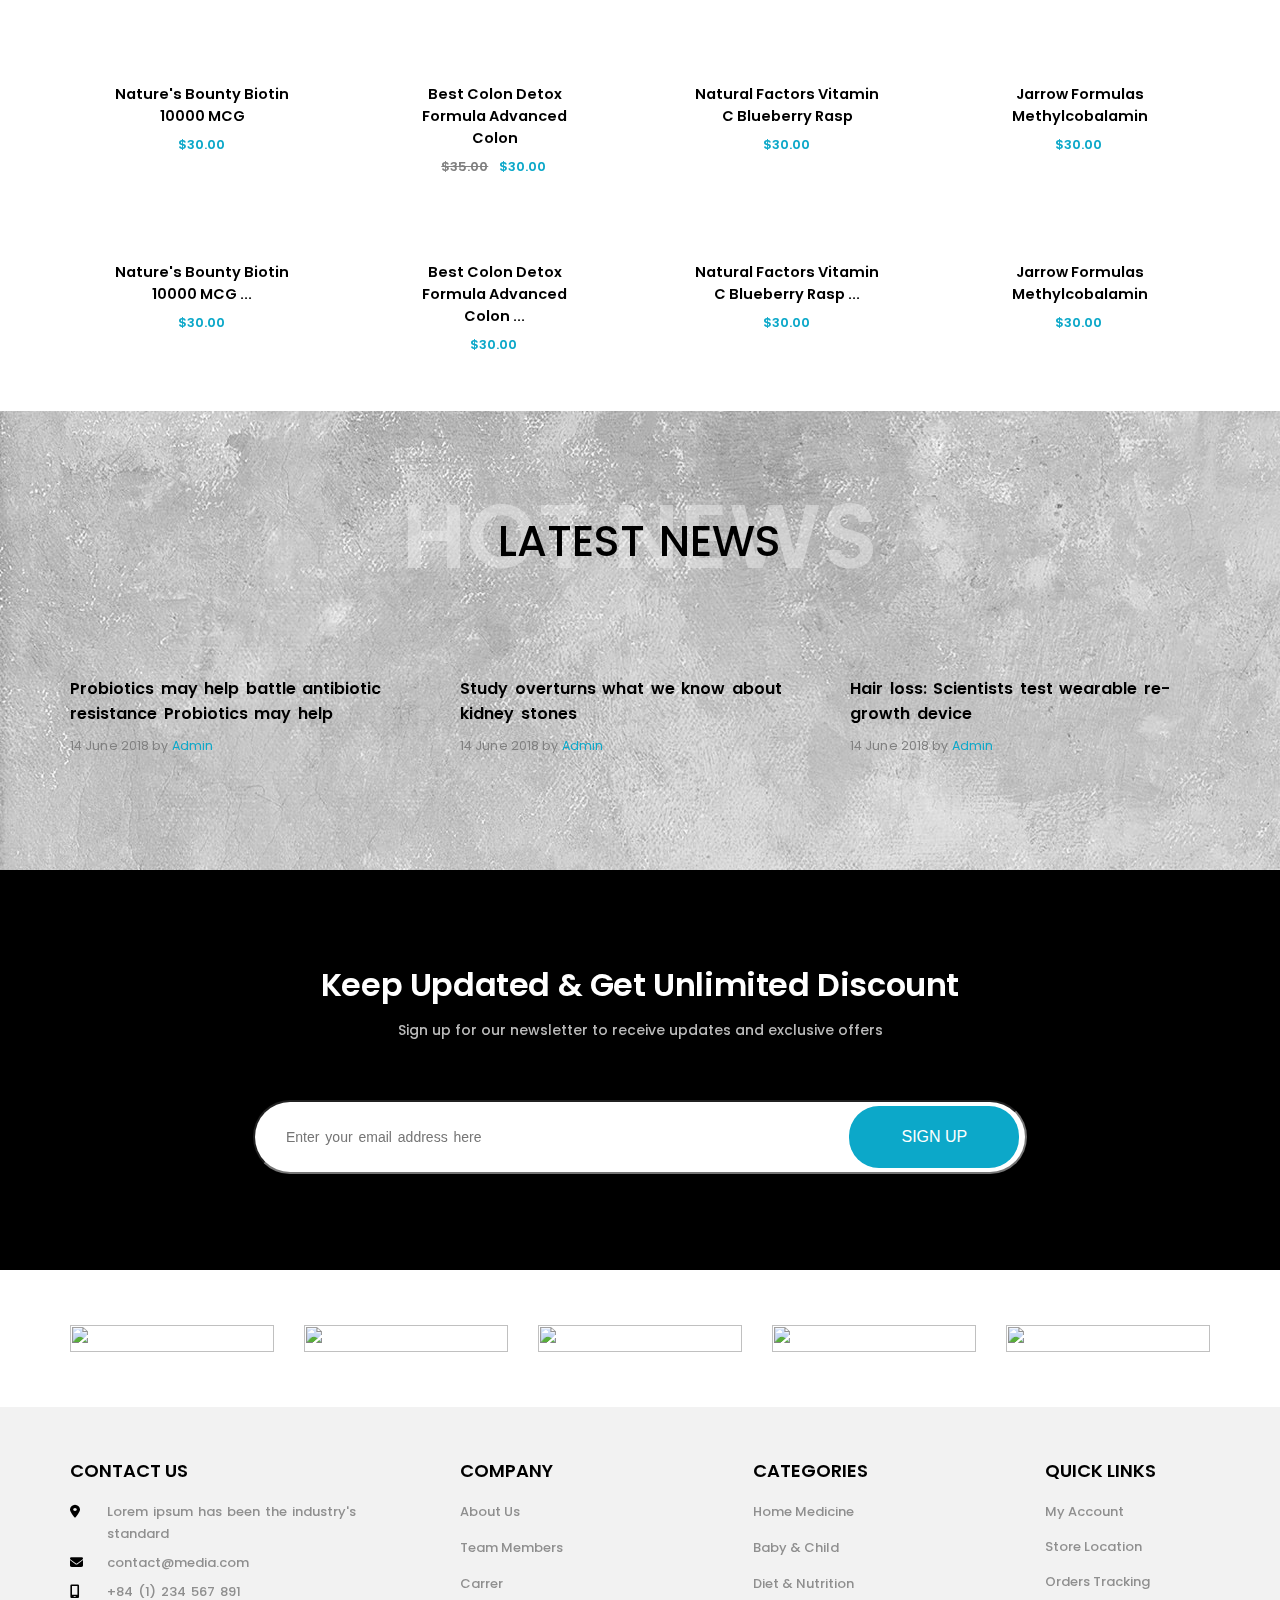
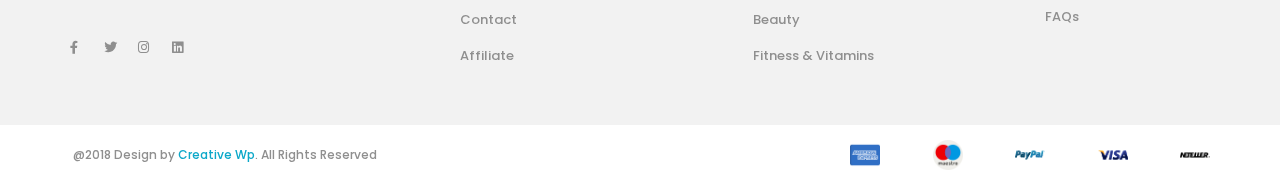
==== commit 3e198f07: "update 2-3" ====
--- a/đề 2/index.html
+++ b/đề 2/index.html
@@ -6,14 +6,14 @@
     <meta name="viewport" content="width=device-width, initial-scale=1.0">
     <title>Đề 2</title>
     <!-- Link CSS -->
-    <link rel="stylesheet" href="./css/fontawesome.min.css">
-    <link rel="stylesheet" href="./css/slick.css">
-    <link rel="stylesheet" href="./css/slick-theme.css">
-    <link rel="stylesheet" href="./css/style.css">
+    <link rel="stylesheet" href="css/fontawesome.min.css">
+    <link rel="stylesheet" href="css/slick.css">
+    <link rel="stylesheet" href="css/slick-theme.css">
+    <link rel="stylesheet" href="css/style.css">
     <!-- Link JS -->
-    <script src="./js/jquery-3.6.0.min.js"></script>
-    <script src="./js/slick.min.js"></script>
-    <script src="./js/script.js"></script>
+    <script src="js/jquery-3.6.0.min.js"></script>
+    <script src="js/slick.min.js"></script>
+    <script src="js/script.js"></script>
 </head>
 <body>
     <div class="cover">
@@ -80,7 +80,7 @@
                         </div>
                         <div class="form-control">
                             <div class="search">
-                                <form action="" method="post">
+                                <form action="#" method="post">
                                     <div class="search-s1">
                                         <select name="" id="">
                                             <option value="1">All Category</option>
@@ -132,7 +132,7 @@
             <div class="slider">
                 <!-- Slider 1 -->
                 <div class="slider-item">
-                    <img src="./img/slider 1.jpeg" alt="">
+                    <img src="img/slider 1.jpeg" alt="">
                     <div class="slider-content container">
                         <div class="row">
                             <div class="slider-content-inner">
@@ -146,7 +146,7 @@
                 <!-- End Slider 1 -->
                 <!-- Slider 2 -->
                 <div class="slider-item">
-                    <img src="./img/slider 1.jpeg" alt="">
+                    <img src="img/slider 1.jpeg" alt="">
                     <div class="slider-content container">
                         <div class="row">
                             <div class="slider-content-inner">
@@ -180,7 +180,7 @@
                                 <!-- item 1 -->
                                 <div class="strength-item">
                                     <div class="item-icon">
-                                        <img src="/img/shopping-cart.png" alt="">
+                                        <img src="img/shopping-cart.png" alt="">
                                     </div>
                                     <div class="item-content">
                                         <div class="title">Free Shipping</div>
@@ -191,7 +191,7 @@
                                 <!-- item 2 -->
                                 <div class="strength-item">
                                     <div class="item-icon">
-                                        <img src="/img/headphones.png" alt="">
+                                        <img src="img/headphones.png" alt="">
                                     </div>
                                     <div class="item-content">
                                         <div class="title">Support 24/7</div>
@@ -202,7 +202,7 @@
                                 <!-- item 3 -->
                                 <div class="strength-item">
                                     <div class="item-icon">
-                                        <img src="/img/box.png" alt="">
+                                        <img src="img/box.png" alt="">
                                     </div>
                                     <div class="item-content">
                                         <div class="title">30 Days Return</div>
@@ -213,7 +213,7 @@
                                 <!-- item 4 -->
                                 <div class="strength-item">
                                     <div class="item-icon">
-                                        <img src="/img/credit-card.png" alt="">
+                                        <img src="img/credit-card.png" alt="">
                                     </div>
                                     <div class="item-content">
                                         <div class="title">Secure Payments</div>
@@ -294,7 +294,7 @@
                                         <img src="/img/left-arrow.png" alt="">
                                     </div>
                                     <div class="arrows right">
-                                        <img src="/img/next.png" alt="">
+                                        <img src="/img/right-arrow.png" alt="">
                                     </div>
                                 </div>
                                 <!-- End Prev/Next Arrows -->
@@ -303,7 +303,7 @@
                             <!-- Top Selling Items -->
                             <div class="row">
                                 <div class="top-selling-item">
-                                    <img src="/img/product.jpg" alt="">
+                                    <img src="/img/top-selling-item-1.svg" alt="">
                                     <div class="top-selling-item-content">
                                         Nature's Bounty Biotin 10000 MCG
                                     </div>
@@ -312,7 +312,7 @@
                                     </div>
                                 </div>
                                 <div class="top-selling-item">
-                                    <img src="/img/product.jpg" alt="">
+                                    <img src="/img/top-selling-item-2.svg" alt="">
                                     <div class="top-selling-item-content">
                                         Best Colon Detox Formula Advanced Colon
                                     </div>
@@ -321,7 +321,7 @@
                                     </div>
                                 </div>
                                 <div class="top-selling-item">
-                                    <img src="/img/product.jpg" alt="">
+                                    <img src="/img/top-selling-item-3.svg" alt="">
                                     <div class="top-selling-item-content">
                                         Natural Factors Vitamin C Blueberry Rasp
                                     </div>
@@ -330,7 +330,7 @@
                                     </div>
                                 </div>
                                 <div class="top-selling-item">
-                                    <img src="/img/product.jpg" alt="">
+                                    <img src="/img/top-selling-item-4.svg" alt="">
                                     <div class="top-selling-item-content">
                                         Jarrow Formulas Methylcobalamin
                                     </div>
@@ -339,7 +339,7 @@
                                     </div>
                                 </div>
                                 <div class="top-selling-item">
-                                    <img src="/img/product.jpg" alt="">
+                                    <img src="/img/top-selling-item-5.svg" alt="">
                                     <div class="top-selling-item-content">
                                         Nature's Bounty Biotin 10000 MCG ...
                                     </div>
@@ -348,7 +348,7 @@
                                     </div>
                                 </div>
                                 <div class="top-selling-item">
-                                    <img src="/img/product.jpg" alt="">
+                                    <img src="/img/top-selling-item-6.svg" alt="">
                                     <div class="top-selling-item-content">
                                         Best Colon Detox Formula Advanced Colon ...
                                     </div>
@@ -357,7 +357,7 @@
                                     </div>
                                 </div>
                                 <div class="top-selling-item">
-                                    <img src="/img/product.jpg" alt="">
+                                    <img src="/img/top-selling-item-7.svg" alt="">
                                     <div class="top-selling-item-content">
                                         Natural Factors Vitamin C Blueberry Rasp ...
                                     </div>
@@ -366,7 +366,7 @@
                                     </div>
                                 </div>
                                 <div class="top-selling-item">
-                                    <img src="/img/product.jpg" alt="">
+                                    <img src="/img/top-selling-item-8.svg" alt="">
                                     <div class="top-selling-item-content">
                                         Jarrow Formulas Methylcobalamin
                                     </div>
@@ -390,7 +390,7 @@
                                     </div>
                                     <div class="row">
                                         <div class="news-item">
-                                            <img src="/img/news 1.png" alt="">
+                                            <img src="img/news-1.svg" alt="">
                                             <div class="news-item-content">
                                                 Probiotics may help battle antibiotic resistance Probiotics may help
                                             </div>
@@ -399,7 +399,7 @@
                                             </div>
                                         </div>
                                         <div class="news-item">
-                                            <img src="/img/news 2.png" alt="">
+                                            <img src="img/news-2.svg" alt="">
                                             <div class="news-item-content">
                                                 Study overturns what we know about kidney stones
                                             </div>
@@ -408,7 +408,7 @@
                                             </div>
                                         </div>
                                         <div class="news-item">
-                                            <img src="/img/news 3.png" alt="">
+                                            <img src="img/news-3.svg" alt="">
                                             <div class="news-item-content">
                                                 Hair loss: Scientists test wearable re-growth device
                                             </div>
@@ -444,11 +444,11 @@
                     <div class="branding">
                         <div class="container">
                             <div class="row">
-                                <div class="branding-item"><img src="/img/branding 1.png" alt=""></div>
-                                <div class="branding-item"><img src="/img/branding 2.png" alt=""></div>
-                                <div class="branding-item"><img src="/img/branding 3.png" alt=""></div>
-                                <div class="branding-item"><img src="/img/branding 4.png" alt=""></div>
-                                <div class="branding-item"><img src="/img/branding 5.png" alt=""></div>
+                                <div class="branding-item"><img src="/img/branding-1.svg" alt=""></div>
+                                <div class="branding-item"><img src="/img/branding-2.svg" alt=""></div>
+                                <div class="branding-item"><img src="/img/branding-3.svg" alt=""></div>
+                                <div class="branding-item"><img src="/img/branding-4.svg" alt=""></div>
+                                <div class="branding-item"><img src="/img/branding-5.svg" alt=""></div>
                             </div>
                         </div>
                     </div>
@@ -526,11 +526,11 @@
                     <div class="row">
                         <div class="designer">@2018 Design by <span>Creative Wp</span>. All Rights Reserved</div>
                         <div class="payments">
-                            <img src="./img/american-express.png" alt="">
-                            <img src="./img/maestro.png" alt="">
-                            <img src="./img/paypal.png" alt="">
-                            <img src="./img/visa.png" alt="">
-                            <img src="./img/symbols.png" alt="">
+                            <img src="img/american-express.png" alt="">
+                            <img src="img/maestro.png" alt="">
+                            <img src="img/paypal.png" alt="">
+                            <img src="img/visa.png" alt="">
+                            <img src="img/symbols.png" alt="">
                         </div>
                     </div>
                 </div>
--- a/đề 2/css/style.css
+++ b/đề 2/css/style.css
@@ -93,7 +93,7 @@
   display: none;
 }
 .header-top {
-  padding: 18px 0;
+  padding: 16px 0;
   box-sizing: border-box;
   background-color: #222;
   font-weight: 500;
@@ -145,7 +145,7 @@
   color: #fff;
 }
 .header-bottom {
-  padding-top: 25px;
+  padding-top: 23px;
   padding-bottom: 24px;
 }
 .header-bottom-inner {
@@ -170,7 +170,7 @@
 }
 .header-bottom-inner .form-control .search form .search-s1 {
   line-height: 38px;
-  padding-left: 22px;
+  padding-left: 18px;
   padding-right: 35px;
 }
 .header-bottom-inner .form-control .search form .search-s1 select {
@@ -192,7 +192,9 @@
 .header-bottom-inner .form-control .search form .search-input input {
   border: none;
   width: 100%;
-  height: 24px;
+  height: 100%;
+  box-sizing: border-box;
+  padding-top: 4px;
   border-left: 1px solid #ebebeb;
   padding-left: 19px;
 }
@@ -427,11 +429,6 @@
   letter-spacing: 0.024em;
 }
 .slider-content-inner .slide-summary {
-  transform: translate(-30px, 0);
-  -webkit-transform: translate(-30px, 0);
-  -moz-transform: translate(-30px, 0);
-  -ms-transform: translate(-30px, 0);
-  -o-transform: translate(-30px, 0);
   transition: all, 1s;
   -webkit-transition: all, 1s;
   -moz-transition: all, 1s;
@@ -508,6 +505,9 @@
 .strength-item:last-child .item-content {
   padding-left: 15px;
 }
+.banner {
+  margin-top: 18px;
+}
 .banner .banner-col {
   margin: -15px 0;
 }
@@ -650,11 +650,15 @@
 .banner-right .content-top {
   margin-top: -4px;
 }
+.banner-right .content-top .summary {
+  font-size: 17.5px;
+}
 .banner-right .content-bottom {
   margin-top: -3px;
 }
 .banner-right .content-bottom .summary {
-  margin-top: 4px;
+  margin-top: 6px;
+  font-size: 17.5px;
 }
 .top-selling .container {
   display: flex;
@@ -698,6 +702,18 @@
   padding-left: 12px;
   overflow: hidden;
 }
+.top-selling .container .top-selling-header-right .arrows:hover {
+  transform: scale(1.3);
+  -webkit-transform: scale(1.3);
+  -moz-transform: scale(1.3);
+  -ms-transform: scale(1.3);
+  -o-transform: scale(1.3);
+  transition: all, 0.2s;
+  -webkit-transition: all, 0.2s;
+  -moz-transition: all, 0.2s;
+  -ms-transition: all, 0.2s;
+  -o-transition: all, 0.2s;
+}
 .top-selling .container .row {
   margin-bottom: 14px;
 }
@@ -717,6 +733,18 @@
   width: 100%;
   max-height: 265px;
 }
+.top-selling .container .row .top-selling-item img:hover {
+  transform: scale(1.1);
+  -webkit-transform: scale(1.1);
+  -moz-transform: scale(1.1);
+  -ms-transform: scale(1.1);
+  -o-transform: scale(1.1);
+  transition: all, 0.2s;
+  -webkit-transition: all, 0.2s;
+  -moz-transition: all, 0.2s;
+  -ms-transition: all, 0.2s;
+  -o-transition: all, 0.2s;
+}
 .top-selling .container .row .top-selling-item-content {
   width: 73%;
   margin: auto;
@@ -739,7 +767,7 @@
   overflow: hidden;
 }
 .news-inner {
-  background-image: url('./img/news background.png');
+  background-image: url('../img/news-background.png');
   width: 100%;
   height: 100%;
   display: flex;
@@ -792,6 +820,18 @@
   width: 100%;
   overflow: hidden;
   max-height: 241px;
+}
+.news-inner .container .row .news-item img:hover {
+  transform: scale(1.1);
+  -webkit-transform: scale(1.1);
+  -moz-transform: scale(1.1);
+  -ms-transform: scale(1.1);
+  -o-transform: scale(1.1);
+  transition: all, 0.2s;
+  -webkit-transition: all, 0.2s;
+  -moz-transition: all, 0.2s;
+  -ms-transition: all, 0.2s;
+  -o-transition: all, 0.2s;
 }
 .news-inner .container .row .news-item-content {
   font-weight: 600;
@@ -874,8 +914,10 @@
 }
 .branding {
   width: 100%;
-  max-height: 233px;
+  max-height: 195px;
   overflow: hidden;
+  align-items: center;
+  padding: 40px 0;
 }
 .branding-item {
   width: 20%;
@@ -1018,7 +1060,7 @@
     padding: 0 15px;
   }
   .top-selling .container .row .top-selling-item {
-    width: 33.3334%;
+    width: 25%;
     padding: 0 15px;
     box-sizing: border-box;
     margin: 15px 0;
@@ -1036,6 +1078,7 @@
   }
   .branding {
     max-height: none;
+    height: auto;
   }
 }
 @media all and (max-width: 1024px) {
@@ -1324,7 +1367,7 @@
   }
 }
 @media all and (max-width: 576px) {
-  .header-bottom-inner .form-control .search form .search-sl {
+  .header-bottom-inner .form-control .search form .search-s1 {
     display: none;
   }
   .menu-bar-inner nav .navbar {
@@ -1396,7 +1439,7 @@
   }
   .news-inner .container .news-content-over {
     top: 13%;
-    left: 31%;
+    left: 24%;
     font-weight: 600;
     font-size: 30px;
   }
@@ -1405,6 +1448,15 @@
     padding: 0 15px;
     box-sizing: border-box;
     margin: 15px 0;
+    display: flex;
+    flex-direction: column;
+    align-items: center;
+  }
+  .news-inner .container .row .news-item img {
+    width: 90%;
+  }
+  .news-inner .container .row .news-item-content {
+    text-align: center;
   }
   .newsletter .container .newsletter-inner .newsletter-email .newsletter-form button {
     display: none;
@@ -1415,12 +1467,33 @@
     padding: 0 15px;
     box-sizing: border-box;
     margin: 15px 0;
-    font-size: 10px;
+    font-size: 12px;
   }
 }
 @media all and (max-width: 420px) {
   .header-top .st-language.in-active {
     display: none;
   }
+  .slider-content-inner .slide-title {
+    font-size: 16px;
+    line-height: 28px;
+  }
+  .slider-content-inner .slide-summary {
+    transform: translate(0px, -17px);
+    -webkit-transform: translate(0px, -17px);
+    -moz-transform: translate(0px, -17px);
+    -ms-transform: translate(0px, -17px);
+    -o-transform: translate(0px, -17px);
+    font-size: 9px;
+    margin-top: 5px;
+    margin-bottom: 5px;
+  }
+  .slider-content-inner .slide-btn {
+    font-size: 10px;
+  }
+  .news-inner .container .news-content-over {
+    top: 13%;
+    left: 22%;
+  }
 }
 /*# sourceMappingURL=style.css.map */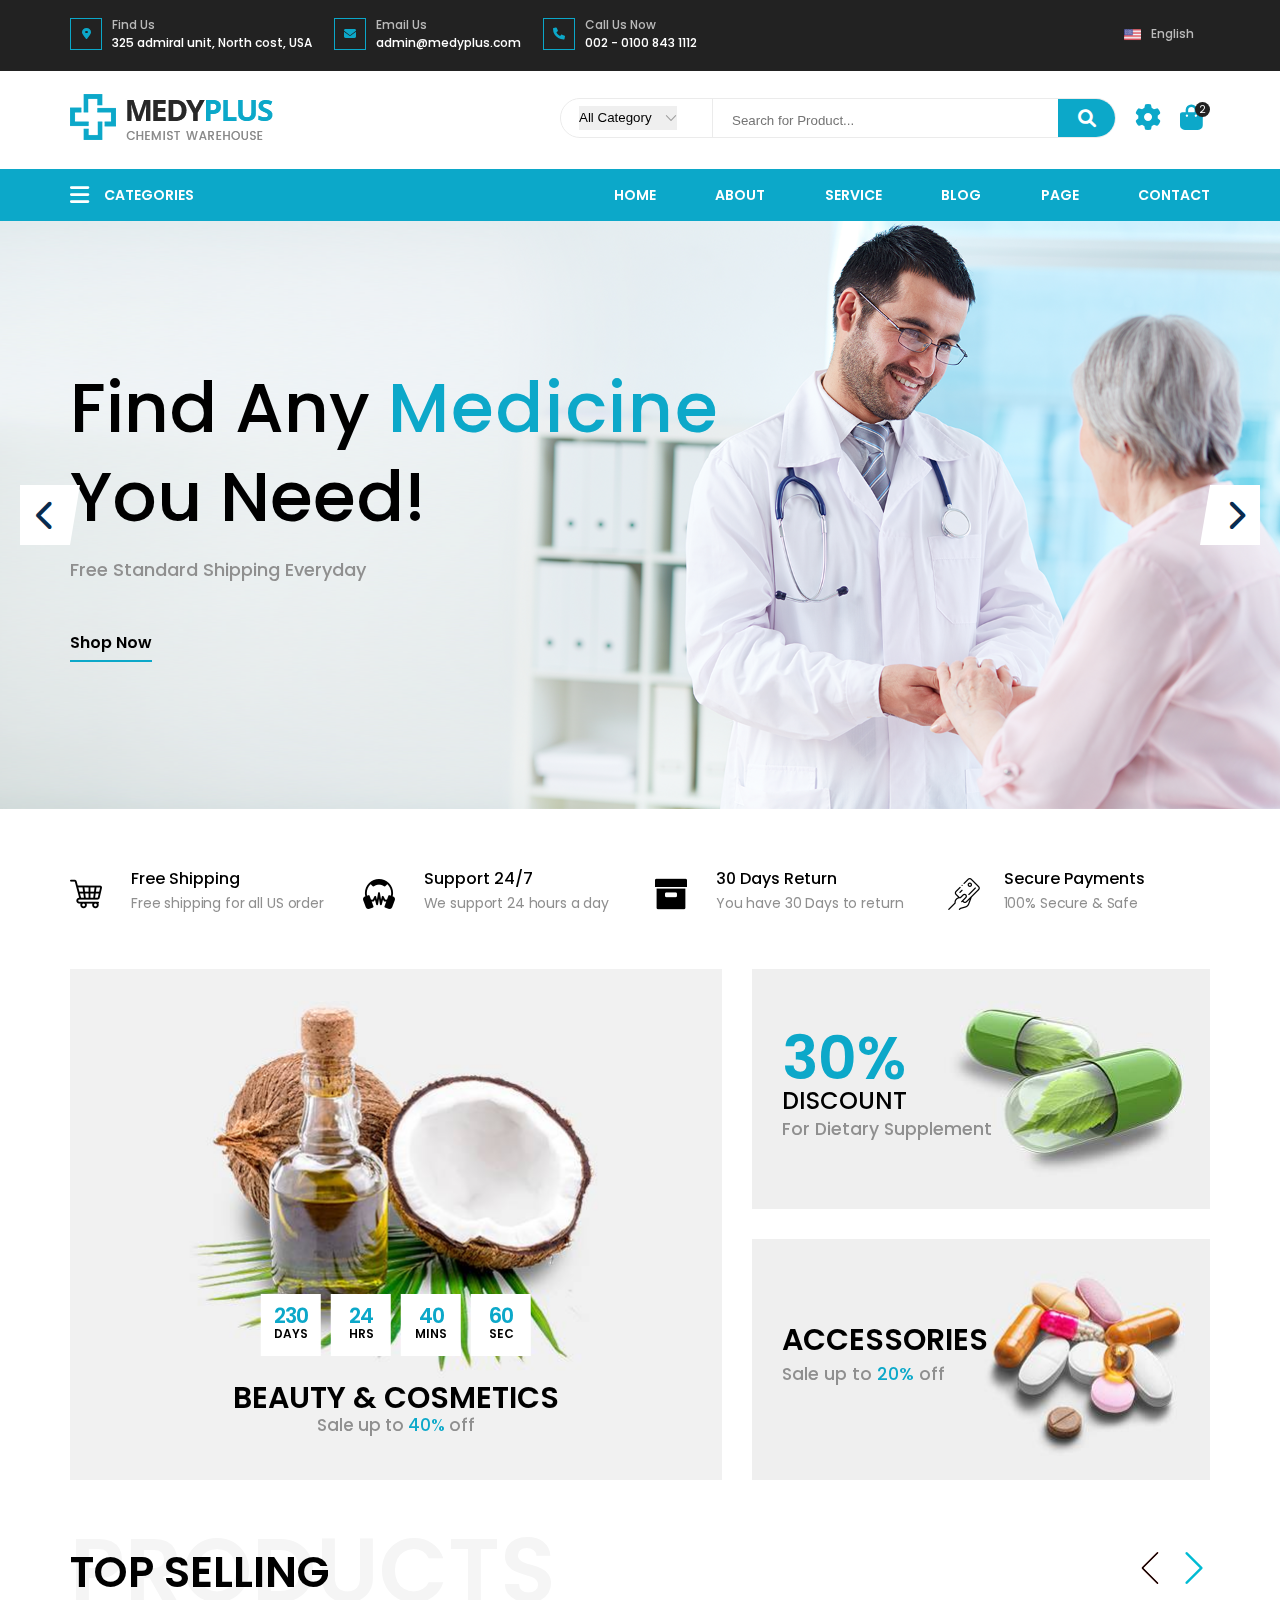
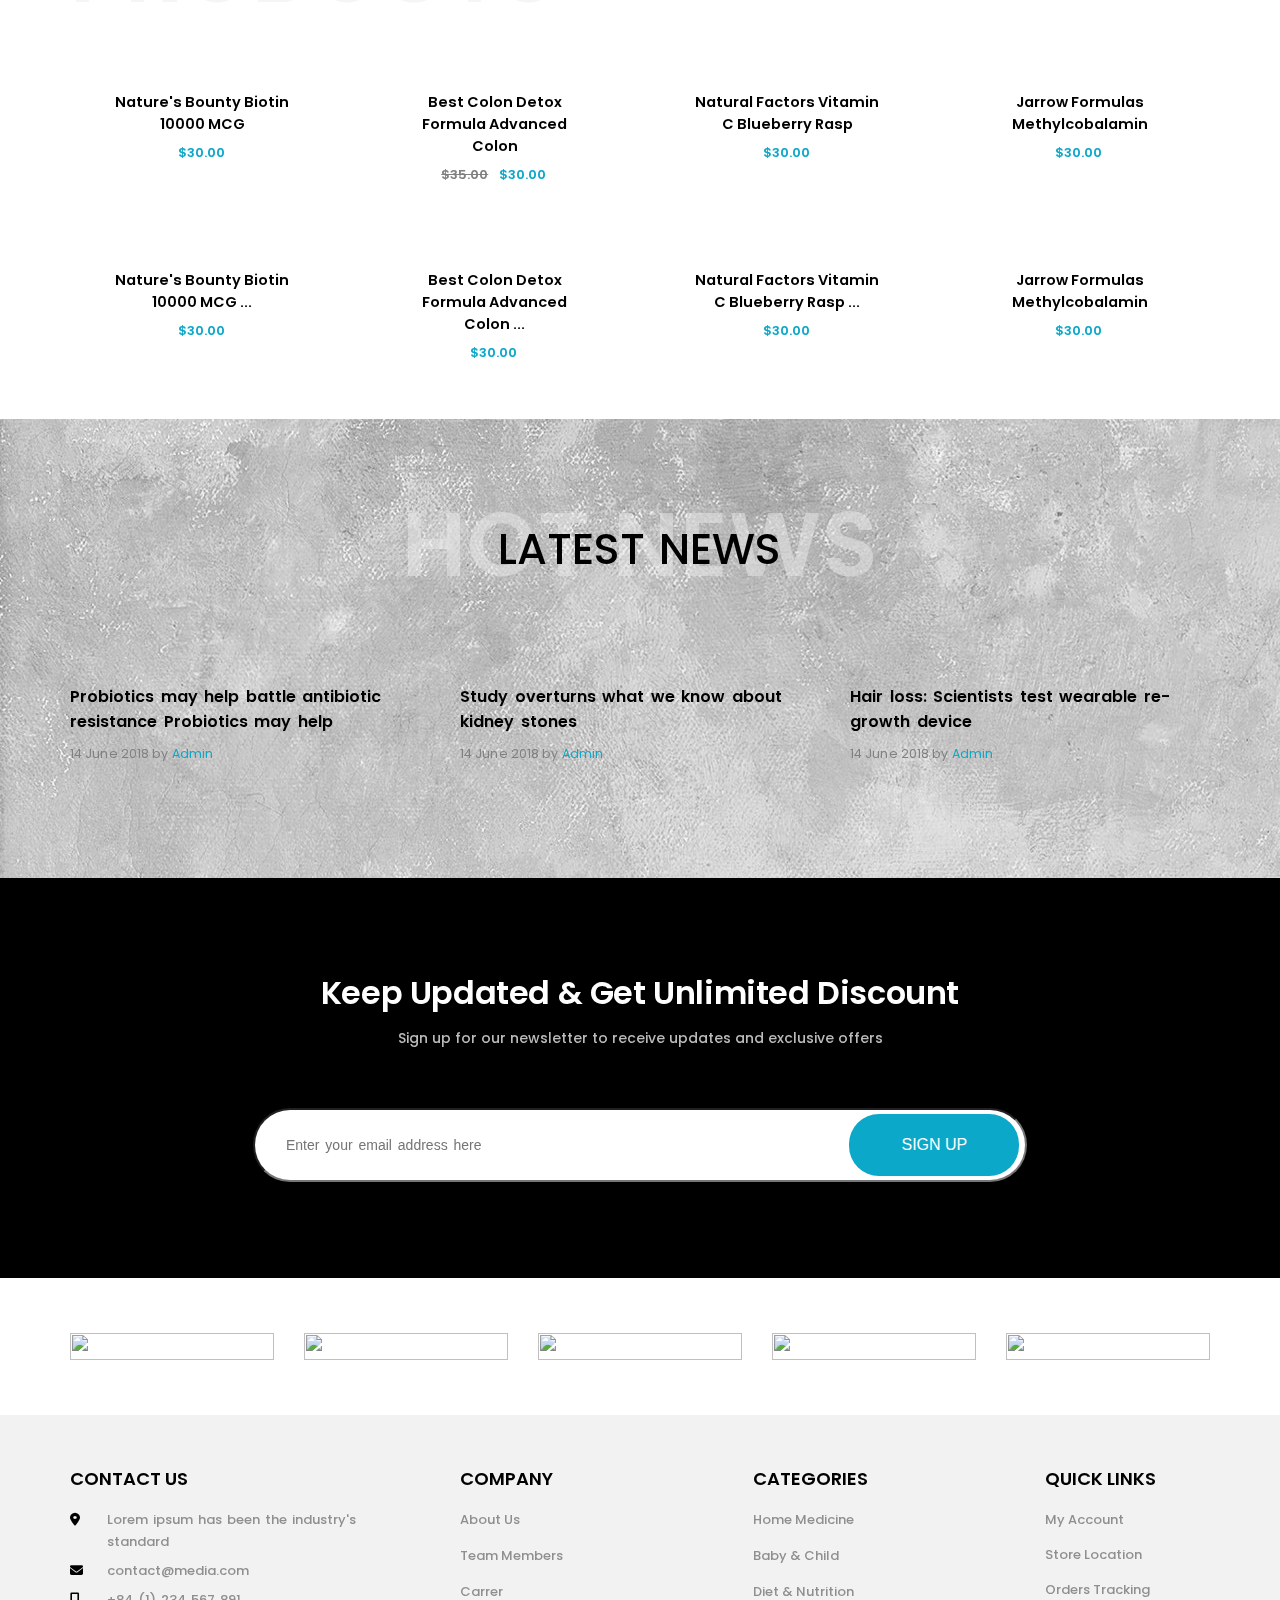
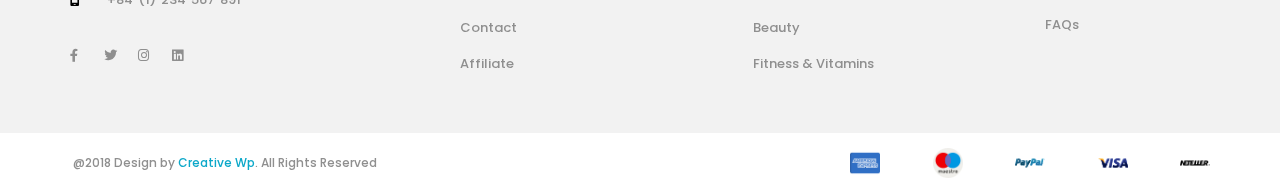
==== commit 24058715: "update 2-4" ====
--- a/đề 2/index.html
+++ b/đề 2/index.html
@@ -23,7 +23,7 @@
         <!-- Header -->
         <header class="header">
             <!-- Logo Mobile -->
-            <section class="logo-mobile"><img src="/img/logo.png" alt=""></section>
+            <section class="logo-mobile"><img src="img/logo.png" alt=""></section>
             <!-- End Logo Mobile -->
             <!-- Header Top -->
             <div class="header-top">
@@ -76,7 +76,7 @@
                 <div class="container">
                     <div class="header-bottom-inner">
                         <div class="logo">
-                            <img src="/img/logo.png" alt="">
+                            <img src="img/logo.png" alt="">
                         </div>
                         <div class="form-control">
                             <div class="search">
@@ -291,10 +291,10 @@
                                 <!-- Prev/Next Arrows -->
                                 <div class="top-selling-header-right">
                                     <div class="arrows left">
-                                        <img src="/img/left-arrow.png" alt="">
+                                        <img src="img/left-arrow.png" alt="">
                                     </div>
                                     <div class="arrows right">
-                                        <img src="/img/right-arrow.png" alt="">
+                                        <img src="img/right-arrow.png" alt="">
                                     </div>
                                 </div>
                                 <!-- End Prev/Next Arrows -->
@@ -303,7 +303,7 @@
                             <!-- Top Selling Items -->
                             <div class="row">
                                 <div class="top-selling-item">
-                                    <img src="/img/top-selling-item-1.svg" alt="">
+                                    <img src="img/top-selling-item-1.svg" alt="">
                                     <div class="top-selling-item-content">
                                         Nature's Bounty Biotin 10000 MCG
                                     </div>
@@ -312,7 +312,7 @@
                                     </div>
                                 </div>
                                 <div class="top-selling-item">
-                                    <img src="/img/top-selling-item-2.svg" alt="">
+                                    <img src="img/top-selling-item-2.svg" alt="">
                                     <div class="top-selling-item-content">
                                         Best Colon Detox Formula Advanced Colon
                                     </div>
@@ -321,7 +321,7 @@
                                     </div>
                                 </div>
                                 <div class="top-selling-item">
-                                    <img src="/img/top-selling-item-3.svg" alt="">
+                                    <img src="img/top-selling-item-3.svg" alt="">
                                     <div class="top-selling-item-content">
                                         Natural Factors Vitamin C Blueberry Rasp
                                     </div>
@@ -330,7 +330,7 @@
                                     </div>
                                 </div>
                                 <div class="top-selling-item">
-                                    <img src="/img/top-selling-item-4.svg" alt="">
+                                    <img src="img/top-selling-item-4.svg" alt="">
                                     <div class="top-selling-item-content">
                                         Jarrow Formulas Methylcobalamin
                                     </div>
@@ -339,7 +339,7 @@
                                     </div>
                                 </div>
                                 <div class="top-selling-item">
-                                    <img src="/img/top-selling-item-5.svg" alt="">
+                                    <img src="img/top-selling-item-5.svg" alt="">
                                     <div class="top-selling-item-content">
                                         Nature's Bounty Biotin 10000 MCG ...
                                     </div>
@@ -348,7 +348,7 @@
                                     </div>
                                 </div>
                                 <div class="top-selling-item">
-                                    <img src="/img/top-selling-item-6.svg" alt="">
+                                    <img src="img/top-selling-item-6.svg" alt="">
                                     <div class="top-selling-item-content">
                                         Best Colon Detox Formula Advanced Colon ...
                                     </div>
@@ -357,7 +357,7 @@
                                     </div>
                                 </div>
                                 <div class="top-selling-item">
-                                    <img src="/img/top-selling-item-7.svg" alt="">
+                                    <img src="img/top-selling-item-7.svg" alt="">
                                     <div class="top-selling-item-content">
                                         Natural Factors Vitamin C Blueberry Rasp ...
                                     </div>
@@ -366,7 +366,7 @@
                                     </div>
                                 </div>
                                 <div class="top-selling-item">
-                                    <img src="/img/top-selling-item-8.svg" alt="">
+                                    <img src="img/top-selling-item-8.svg" alt="">
                                     <div class="top-selling-item-content">
                                         Jarrow Formulas Methylcobalamin
                                     </div>
@@ -444,11 +444,11 @@
                     <div class="branding">
                         <div class="container">
                             <div class="row">
-                                <div class="branding-item"><img src="/img/branding-1.svg" alt=""></div>
-                                <div class="branding-item"><img src="/img/branding-2.svg" alt=""></div>
-                                <div class="branding-item"><img src="/img/branding-3.svg" alt=""></div>
-                                <div class="branding-item"><img src="/img/branding-4.svg" alt=""></div>
-                                <div class="branding-item"><img src="/img/branding-5.svg" alt=""></div>
+                                <div class="branding-item"><img src="img/branding-1.svg" alt=""></div>
+                                <div class="branding-item"><img src="img/branding-2.svg" alt=""></div>
+                                <div class="branding-item"><img src="img/branding-3.svg" alt=""></div>
+                                <div class="branding-item"><img src="img/branding-4.svg" alt=""></div>
+                                <div class="branding-item"><img src="img/branding-5.svg" alt=""></div>
                             </div>
                         </div>
                     </div>
